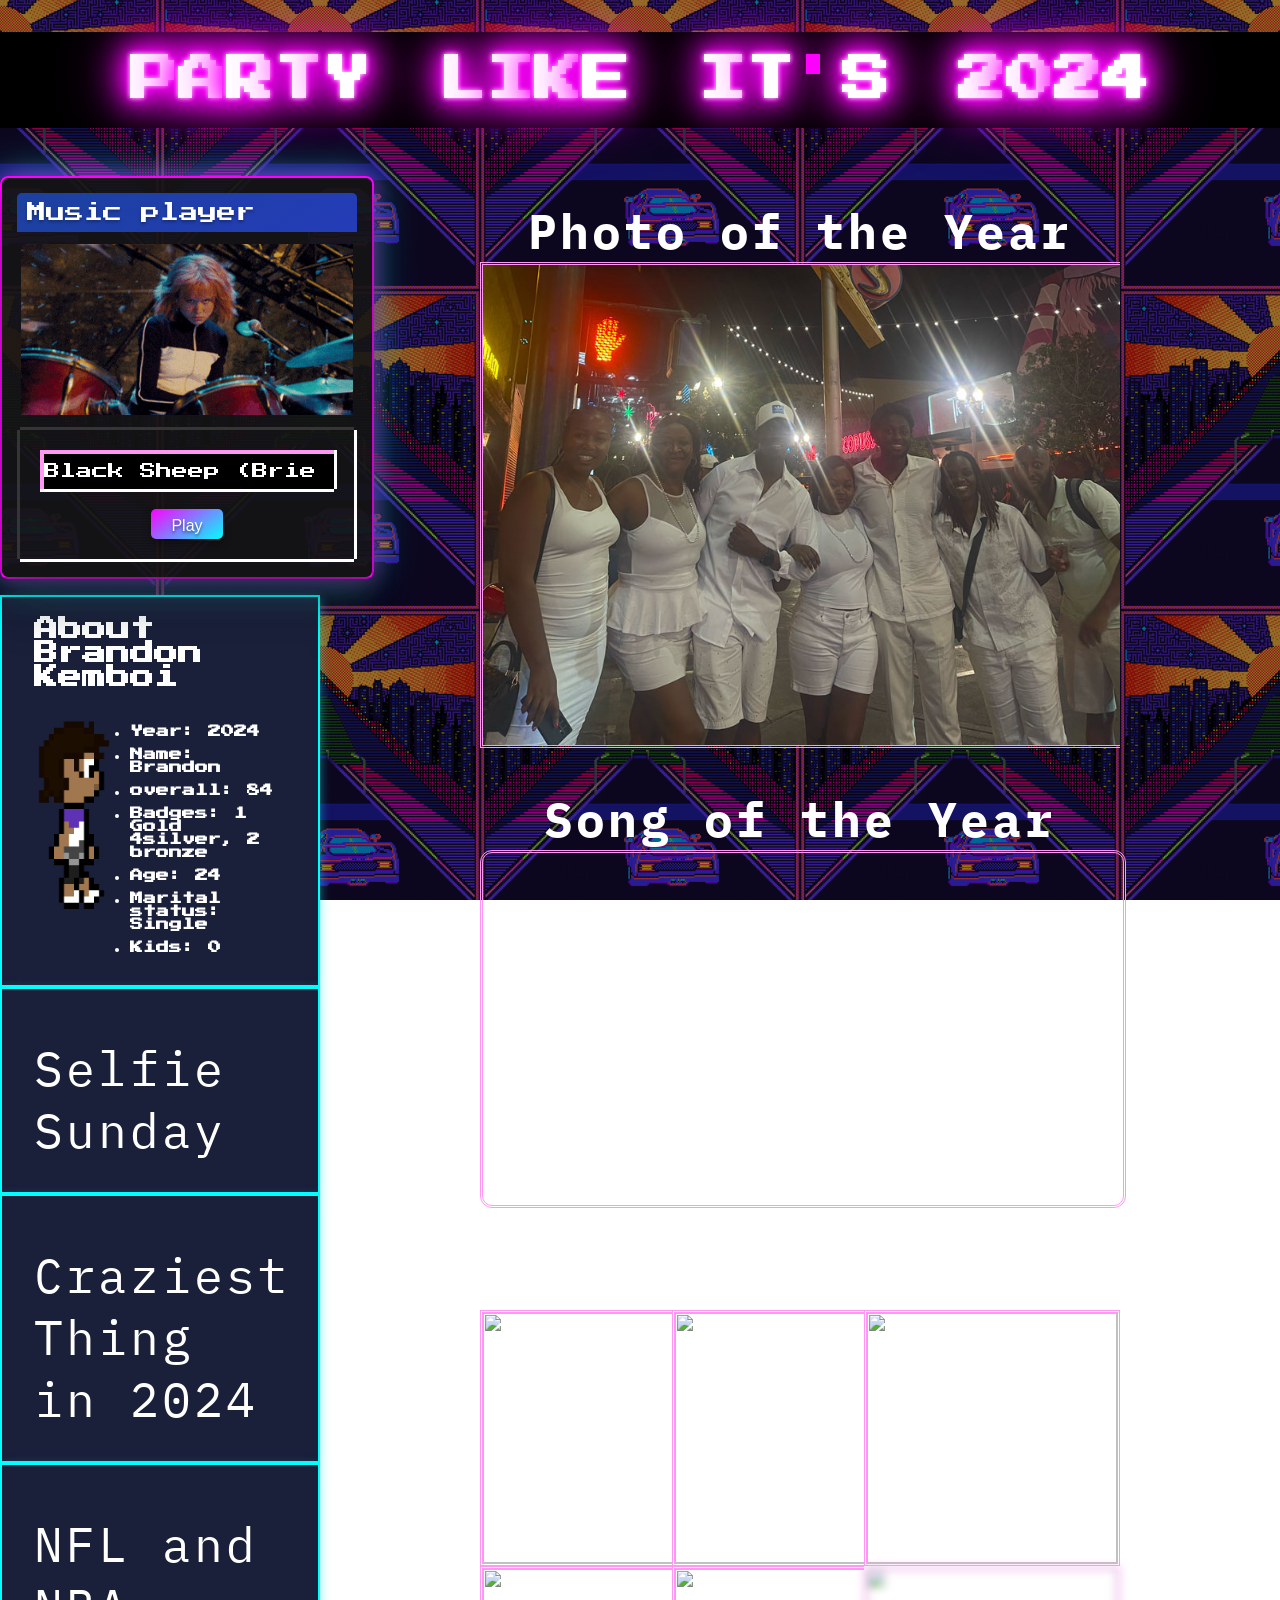
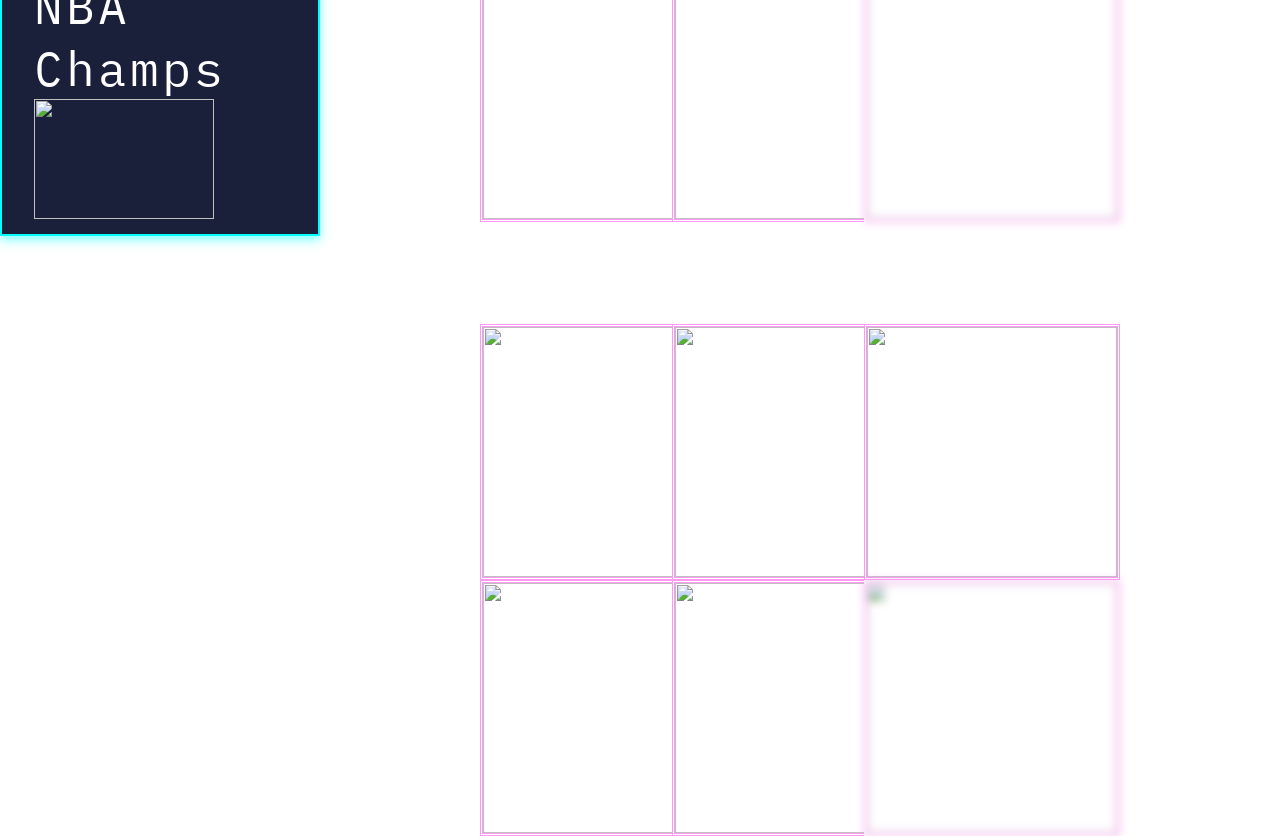
==== main.html @ 273b318f "First commit" ====
<!DOCTYPE html>
<html lang="en">
    <link rel="stylesheet" href="styles.css">
<head>
  <link rel="preconnect" href="https://fonts.googleapis.com">
<link rel="preconnect" href="https://fonts.gstatic.com" crossorigin>
<link href="https://fonts.googleapis.com/css2?family=IBM+Plex+Mono:ital,wght@0,100;0,200;0,300;0,400;0,500;0,600;0,700;1,100;1,200;1,300;1,400;1,500;1,600;1,700&family=Press+Start+2P&display=swap" rel="stylesheet">
    <meta charset="UTF-8">
    <meta http-equiv="X-UA-Compatible" content="IE=edge">
    <meta name="viewport" content="width=device-width, initial-scale=1.0">
    <title>=====Party Like it's 2024=====</title>
    <link rel="icon" href="img/favicon.ico" type="image/x-icon">
</head>

<body>
    <div class="header">
        <h1><span class="color-span">P</span><span class="color-span">a</span><span class="color-span">r</span><span class="color-span">t</span><span class="color-span">y</span>
          <span class="color-span">L</span><span class="color-span">i</span><span class="color-span">k</span><span class="color-span">e</span>
          <span class="color-span">i</span><span class="color-span">t</span>'<span class="color-span">s</span>
          <span class="color-span">2</span><span class="color-span">0</span><span class="color-span">2</span><span class="color-span">4</span>
        
        </h1>
    </div>
    <section>
        <div class="left-side">
            <article class="window">
              <div class="title-bar">
                <div>
                  <span class="title-bar__title">Music player</span>
                </div>
              </div>
              <div class="menu">
<img src="img/SCOTT.gif" alt="">
              </div>
              <div class="container">
                <div class="display">
                  <span id="scrollingText" data-track="Black Sheep (Brie Larson Vocal Version)">
                    Black Sheep (Brie Larson Vocal Version)
                  </span>
                </div>
                <div class="controls">
                  <button class="btn btn_auto" id="playPauseBtn">Play</button>
                </div>
              </div>
            </article>
            <article class="about-me">
              <h2>About Brandon Kemboi</h2>
              <div class="box">
                <div>
                  <img src="img/walking.gif" alt="">
                </div>
                <div class="stats">
                  <ul>
                    <li>Year: 2024</li>
                    <li>Name: Brandon</li>
                    <li>overall: 84</li>
                    <li>Badges: 1 Gold 4silver, 2 bronze</li>
                    <li>Age: 24</li>
                    <li>Marital status: Single</li>
                    <li>Kids: 0</li>
                  </ul>
                </div>
              </div>
            </article>
            <article class="after-window">
              <p>Selfie Sunday</p>
<div class="gallery-item"><img src="img/IMG_1662.JPG" alt=""></div>
            </article>

            <article class="after-window">
              <p>Craziest Thing in 2024</p>
              <div class="gallery-item"><img src="img/image-74.webp" alt=""></div>
            </article>

            <article class="after-window">
              <p>NFL and NBA Champs</p>
 <div style="display: flex;">
  <div class="gallery-item"><img src="img/nfl.jpg" alt="" width="180px"></div>
  <div class="gallery-item"><img src="img/nba.webp" alt="" width="180px" height="120px" style="    object-fit: cover;"></div>
 </div>
            </article>
        </div>

        <div class="right-side">
          <article class="photo-of-year">
            <h2 style="text-align: center;">Photo of the Year</h2>
           <div class="gallery-item">
            <img src="img/IMG_5252.jpg" alt="" style="width: 800px;">
           </div>
          </article>
          <article>
            <h2>Song of the Year</h2>
            <iframe style="border-radius:12px" src="https://open.spotify.com/embed/track/1TUHiLBQ6CVYZQOgnLjHbM?utm_source=generator" width="100%" height="352" frameBorder="0" allowfullscreen="" allow="autoplay; clipboard-write; encrypted-media; fullscreen; picture-in-picture" loading="lazy"></iframe>
            
          </article>
<div class="gallery-container">
  <article class="gallery">
    <h2>South Africa</h2>
    <div class="gallery-images">
      <div class="gallery-item"><img src="img/paris/paris1.jpg" alt=""></div>
      <div class="gallery-item"><img src="img/paris/paris2.jpg" alt=""></div>
      <div class="gallery-item"><img src="img/paris/paris6.jpg" alt=""></div>
      <div class="gallery-item"><img src="img/paris/paris5.jpg" alt=""></div>
      <div class="gallery-item"><img src="img/paris/paris4.jpg" alt=""></div>
      <a href="paris.html"><div class="see-more"><img src="img/paris/paris3.jpg" alt=""><span>See more</span></div></a>    
    </div>
  </article>

  <article class="gallery">
    <h2>Portugal</h2>
    <div class="gallery-images">
      <div class="gallery-item"><img src="img/paris/paris1.jpg" alt=""></div>
      <div class="gallery-item"><img src="img/paris/paris2.jpg" alt=""></div>
      <div class="gallery-item"><img src="img/paris/paris6.jpg" alt=""></div>
      <div class="gallery-item"><img src="img/paris/paris5.jpg" alt=""></div>
      <div class="gallery-item"><img src="img/paris/paris4.jpg" alt=""></div>
      <a href="paris.html"><div class="see-more"><img src="img/paris/paris3.jpg" alt=""><span>See more</span></div></a>    
    </div>
  </article>



  <article class="after-gallery">
    <p>Craziest Thing in 2024</p>
    <div class="gallery-item"><img src="img/image-74.webp" alt=""></div>
  </article>

  <article class="after-gallery">
    <p>NFL and NBA Champs</p>
<div style="display: flex;">
<div class="gallery-item"><img src="img/nfl.jpg" alt="" width="180px"></div>
<div class="gallery-item"><img src="img/nba.webp" alt="" width="180px" height="120px" style="    object-fit: cover;"></div>
</div>
  </article>

  <div id="myModal" class="modal">
    <div class="modal-nav">
      <button id="prevBtn">&lt;</button>
      <button id="nextBtn">&gt;</button>
    </div>
    <span class="close">&times;</span>
    <img class="modal-content" id="modalImg">
  </div>
</div>
        </div>
    </section>
</body>
</html>
<script src="script.js"></script>
---- styles.css ----
body{ background-image: url(img/cargif.gif); background-size: 25%;     background-position: center;

  position: relative;
  z-index: 0;}
body::before {
  content: "";
  position: absolute;
  top: 0;
  left: 0;
  width: 100%;
  height: 100%;
  background: inherit; /* Use the same background as the body */
  background-size: inherit;
  background-position: inherit;
  background-repeat: inherit;
  filter: brightness(0.58);
  z-index: -1;
  pointer-events: none; /* Ensure it doesn't block interactions */
}

@import url('https://fonts.googleapis.com/css2?family=IBM+Plex+Mono:ital,wght@0,100;0,200;0,300;0,400;0,500;0,600;0,700;1,100;1,200;1,300;1,400;1,500;1,600;1,700&family=Press+Start+2P&display=swap');




body { font-family: "Press Start 2P", serif !important; }


img{ max-width: 100%; } .header h1{ margin-top: 2rem; text-align: center; /* color: white; */ } .btn { margin: 0 0 0 4px; padding: 0 3px 0 0; font-size: 16px; width: 30px; height: 30px; background: #FFCDFA; border: none; border-radius: 0; box-shadow: -3px 0px #FFF, 0px -3px #FFF, 3px 0px #353535, 0px 3px #353535, inset -4px -4px #FF98F5; font-family: "Pixelated MS Sans Serif",Arial !important; } .btn_auto { padding-left: 10px; padding-right: 10px; width: auto; height: 40px; } .window { position: relative; padding: 6px; max-width: 100%; min-width: 340px; background-color: #FFCDFA; box-shadow: 3px 0px #353535, 0px 3px #353535, -3px 0px #FFF, 0px -3px #FFF; margin: 1rem 0; } .window::before { position: absolute; content: ""; top: 0; left: 0; width: 100%; height: 100%; box-shadow: rgba(34, 46, 44, 0.1) 0 2px 2px, rgba(34, 46, 44, 0.1) 0 10px 10px, rgba(34, 46, 44, 0.1) 0 18px 18px, rgba(34, 46, 44, 0.1) 0 26px 26px, rgba(34, 46, 44, 0.1) 0 34px 34px, rgba(34, 46, 44, 0.1) 0 42px 42px; } .title-bar { background-color: #1C419F; padding: 10px 8px 10px 6px; display: flex; align-items: center; justify-content: space-between; } .title-bar__title { color: #fff; } .title-bar__controls { display: flex; } .title-bar__controls > *:last-child { margin-left: 8px; font-size: 22px; padding-bottom: 4px; } .menu { padding: 12px 4px; } .menu__item { display: inline-block; margin-right: 5px; } .menu__item::first-letter { text-decoration: underline; text-underline-offset: 2px; text-decoration-thickness: 2px; } .container { padding: 20px; margin: 3px; box-shadow: 3px 0px #FFF, 0px 3px #FFF, -3px 0px #353535, 0px -3px #353535; } .display { position: relative; background-color: #000; padding: 8px 0; overflow: hidden; border-top: 4px solid #FF98F5; border-left: 4px solid #FF98F5; box-shadow: 3px 0px #FFF, 0px 3px #FFF; } .display > span { position: relative; line-height: 19px; display: block; width: max-content; color: #fff; white-space: nowrap; } .display > span::before, .display > span::after { position: absolute; content: attr(data-track); } .display > span::before { right: calc(100% + 30px); } .display > span::after { left: calc(100% + 30px); } @keyframes scrolling { 0% { transform: translateX(calc(-100% - 30px)); } 100% { transform: translateX(calc(100% + 30px)); } } .controls { margin-top: 20px; display: flex;justify-content: center; z-index: 10; position: relative; } .btn_auto { margin: 0 0 0 4px; padding: 0 3px 0 0; font-size: 16px; height: 30px; background: #FFCDFA; border: none; border-radius: 0; box-shadow: -3px 0px #FFF, 0px -3px #FFF, 3px 0px #353535, 0px 3px #353535, inset -4px -4px #FF98F5; padding-left: 10px; padding-right: 10px; width: auto; } .scrolling-animation { animation: scrolling 20s linear infinite; } @keyframes scrolling { 0% { transform: translateX(calc(-100% - 30px)); } 100% { transform: translateX(calc(100% + 30px)); } } .menu{ display: flex; align-items: center; justify-content: center; } .menu img{ max-width: 100%; } h1 { text-align: center; font-size: 40pt; line-height: 50pt; margin: 0; color: purple; font-weight: 900; padding: 0px 15px; word-spacing: 20px; text-transform: capitalize; }.left-side{ width: 25%; } .about-me{ background: #FFCDFA; padding: 10px; } .about-me img{ max-width: 100%; height: 200px; width: 200px; } .about-me .box{ display: flex; } .stats ul li{ margin-bottom: 10px; font-weight: bold; } .right-side{ width: 50%; } section { display: flex; } .left-side { width: 25%; } .right-side { width: 50%; display: flex; align-content: center; } .left-side article p{ font-size: 3rem; color: white;   font-family: "IBM Plex Mono", serif; letter-spacing: 3px; margin-bottom: 0; } @media (max-width: 768px) { section { flex-direction: column; } .left-side, .right-side { width: 100%; } } .right-side h2{ font-size: 3rem; color: white; font-family: 'Comic Sans MS', cursive; letter-spacing: 3px; margin-bottom: 0;text-align: center; }

.right-side{
  flex-direction: column;
  margin: 0 auto;
}

.right-side article{
  max-width: 800px;
}


.close{
  color: white;
  position: absolute;
  top: 0;
  /* width: 65%; */
  right: 2rem;
  font-size: 5rem;
  color: #FF98F5;
}

.gallery img{
  width: 250px;
  max-width: 100%;
  height: 250px;
  object-fit: cover;
}
.see-more{
 
}.see-more {
  position: relative;
  display: inline-block;
}

.see-more img {
  display: block;
  filter: blur(4px);
}

.see-more span {
  position: absolute;
  top: 50%;
  left: 50%;
  transform: translate(-50%, -50%);
  color: white; /* You can adjust the color as needed */
  font-size: 18px; /* You can adjust the font size as needed */
  font-weight: bold; /* You can adjust the font weight as needed */
}

.photo-of-year img{
  border: double #FF98F5;
}
.right-side iframe{
  border: double #FF98F5;
}

.gallery img{
  border: double #FF98F5;

}

.modal {
  display: none;
  position: fixed;
  top: 0;
  left: 0;
  width: 100%;
  height: 100%;
  background-color: rgba(0, 0, 0, 0.8);
  justify-content: center;
  align-items: center;
}

.modal img {
  max-width: 80%;
  max-height: 80%;
}

/* Style for the "See more" link */
.see-more {
  cursor: pointer;
}

.gallery-images {
  display: grid;
  grid-template-columns: repeat(3, 1fr);
}

/* Style for each gallery item */
.gallery-item {
  position: relative;
  overflow: hidden;
  cursor: pointer;
  transition: transform 0.3s ease-in-out;
}

.gallery-item:hover {
  transform: scale(.9);
}

.see-more {
  cursor: pointer;
}

.modal-nav {
  position: absolute;
  top: 50%;
  width: 65%;
  display: flex;
  justify-content: space-between;
  color: #fff;
}

.modal-nav button {
  background: none;
  border: none;
  font-size: 3rem;
  cursor: pointer;
  color: #fff;
}

.after-window{
  background: #FFCDFA;
  padding: 0px 2rem 15px;
}

html{
  backdrop-filter: brightness(0.5);
}

.password-container {
  text-align: center;
  background-color: #fff;
  padding: 20px;
  border-radius: 8px;
  box-shadow: 0 0 10px rgba(0, 0, 0, 0.1);
  max-width: 400px; /* Set a maximum width for the container */
  width: 100%; /* Take up the full width within the maximum width */
}

label {
  display: block;
  margin-bottom: 10px;
}

input {
  width: 100%;
  padding: 10px;
  margin-bottom: 20px;
  box-sizing: border-box;
}

button {
  background-color: #4caf50;
  color: #fff;
  padding: 10px 20px;
  border: none;
  border-radius: 4px;
  cursor: pointer;
}

.btn_auto{
  color: #000;
}

.after-gallery{display: none;}
.after-gallery{
  background: #FFCDFA;
  padding: 0px 2rem 15px;
}

.after-gallery p{
  font-size: 3rem;
  color: white;
  font-family: 'Comic Sans MS', cursive;
  letter-spacing: 3px;
  margin-bottom: 0;
}

@media (max-width: 768px) {
  .after-window{
    display: none !important;
  }
  .after-gallery{
    display: block;
  }

  .modal-nav button{
    display: none;
  }
}

.stats ul{
  padding-left: 1rem;
}


.stats ul li {
  font-size: 13px;
}


body{
  margin: 0;
}

.header h1{
  margin-top: 0;
  background: black;
  text-align: center;
  width: 100%;
  padding: 1rem 0;
  margin-bottom: 2rem;
}

.right-side h2{
  font-family: "IBM Plex Mono", serif;
}


.color-span {
  display: inline-block;
  font-size: 3rem;
  font-weight: bold;
  color: #ffffff;
  text-shadow: 0 0 5px #ffffff, 0 0 10px #ff00ff, 0 0 20px #ff00ff, 0 0 30px #ff00ff, 0 0 40px #ff00ff, 0 0 50px #ff00ff, 0 0 75px #ff00ff;
  animation: neonGlow 2s infinite alternate;
}

/* Animation for color shifting */
@keyframes neonGlow {
  0% {
      color: #ff00ff;
      text-shadow: 0 0 5px #ff00ff, 0 0 10px #ff00ff, 0 0 20px #ff00ff, 0 0 30px #ff00ff, 0 0 40px #ff00ff, 0 0 50px #ff00ff, 0 0 75px #ff00ff;
  }
  25% {
      color: #00ffff;
      text-shadow: 0 0 5px #00ffff, 0 0 10px #00ffff, 0 0 20px #00ffff, 0 0 30px #00ffff, 0 0 40px #00ffff, 0 0 50px #00ffff, 0 0 75px #00ffff;
  }
  50% {
      color: #ffff00;
      text-shadow: 0 0 5px #ffff00, 0 0 10px #ffff00, 0 0 20px #ffff00, 0 0 30px #ffff00, 0 0 40px #ffff00, 0 0 50px #ffff00, 0 0 75px #ffff00;
  }
  75% {
      color: #ff4500;
      text-shadow: 0 0 5px #ff4500, 0 0 10px #ff4500, 0 0 20px #ff4500, 0 0 30px #ff4500, 0 0 40px #ff4500, 0 0 50px #ff4500, 0 0 75px #ff4500;
  }
  100% {
      color: #ff00ff;
      text-shadow: 0 0 5px #ff00ff, 0 0 10px #ff00ff, 0 0 20px #ff00ff, 0 0 30px #ff00ff, 0 0 40px #ff00ff, 0 0 50px #ff00ff, 0 0 75px #ff00ff;
  }
}

/* Background style */
body {
  background-attachment: fixed;
  color: #ffffff;
  font-family: "Press Start 2P", serif !important;
  margin: 0;
  padding: 0;
  overflow-x: hidden;
}

/* Header style with glitch animation */
.header h1 {
  text-align: center;
  font-size: 3rem;
  line-height: 4rem;
  margin: 2rem 0;
  color: #ff00ff;
  position: relative;
  display: inline-block;
  animation: glitch 3s infinite;
}

/* Glitch effect for the header text */
@keyframes glitch {
  0% {
    transform: translate(0);
  }
  20% {
    transform: translate(-2px, -2px);
  }
  40% {
    transform: translate(2px, 2px);
  }
  60% {
    transform: translate(-2px, 2px);
  }
  80% {
    transform: translate(2px, -2px);
  }
  100% {
    transform: translate(0);
  }
}

/* Glitch overlay layers */
.header h1::before,
.header h1::after {
  content: attr(data-text);
  position: absolute;
  left: 0;
  top: 0;
  width: 100%;
  height: 100%;
  color: #00ffff;
  overflow: hidden;
  clip-path: inset(0 50% 0 0);
  animation: glitch-layer 3s infinite;
}

.header h1::after {
  color: #ff4500;
  clip-path: inset(0 0 0 50%);
  animation-delay: 1s;
}

/* Layer glitch animation */
@keyframes glitch-layer {
  0% {
    clip-path: inset(0 50% 0 0);
  }
  25% {
    clip-path: inset(10% 0 20% 0);
  }
  50% {
    clip-path: inset(20% 0 30% 0);
  }
  75% {
    clip-path: inset(5% 0 10% 0);
  }
  100% {
    clip-path: inset(0 50% 0 0);
  }
}

/* Button styles */
.btn {
  margin: 0 5px;
  padding: 8px 20px;
  font-size: 1rem;
  background: linear-gradient(145deg, #ff00ff, #00ffff);
  border: none;
  border-radius: 5px;
  color: #ffffff;
  text-shadow: 0px 2px 3px rgba(0, 0, 0, 0.5);
  cursor: pointer;
  box-shadow: 0px 4px 8px rgba(0, 0, 0, 0.3);
  transition: transform 0.2s, box-shadow 0.2s;
}

.btn:hover {
  transform: translateY(-5px);
  box-shadow: 0px 8px 16px rgba(0, 0, 0, 0.5);
}

/* Window style with neon border */
.window {
  background: rgba(20, 20, 20, 0.9);
  padding: 15px;
  border-radius: 8px;
  border: 2px solid #ff00ff;
  box-shadow: 0 0 20px rgba(255, 0, 255, 0.5), 0 0 40px rgba(0, 255, 255, 0.5);
}

/* Title bar style */
.title-bar {
  background: linear-gradient(145deg, #1c419f, #243cb7);
  padding: 10px;
  border-radius: 5px 5px 0 0;
  color: #ffffff;
  text-shadow: 0px 2px 3px rgba(0, 0, 0, 0.3);
  font-size: 1.2rem;
}

/* Gallery item style with hover effect */
.gallery-item {
  position: relative;
  overflow: hidden;
  transition: transform 0.4s, filter 0.4s;
}

.gallery-item:hover {
  transform: scale(1.05);
  filter: brightness(1.2);
}

/* Modal style */
.modal {
  display: none;
  position: fixed;
  top: 0;
  left: 0;
  width: 100%;
  height: 100%;
  background: rgba(0, 0, 0, 0.8);
  justify-content: center;
  align-items: center;
  z-index: 1000;
}

.modal img {
  max-width: 90%;
  max-height: 90%;
  border: 4px solid #ff00ff;
  box-shadow: 0 0 20px rgba(255, 0, 255, 0.5);
}

/* Responsive styles */
@media (max-width: 768px) {
  .header h1 {
    font-size: 2rem;
    line-height: 2.5rem;
  }

  .btn {
    font-size: 0.9rem;
  }

  .gallery-images {
    grid-template-columns: repeat(2, 1fr);
  }
}

.after-window, .about-me {
  background: #1A1F3A; /* Dark blue background */
  padding: 0px 2rem 15px;
  border: 2px solid #00FFFF; /* Neon cyan border */
  box-shadow: 0px 4px 10px rgba(0, 255, 255, 0.5); /* Glowing shadow */
  color: #FFFFFF; /* White text for contrast */
}
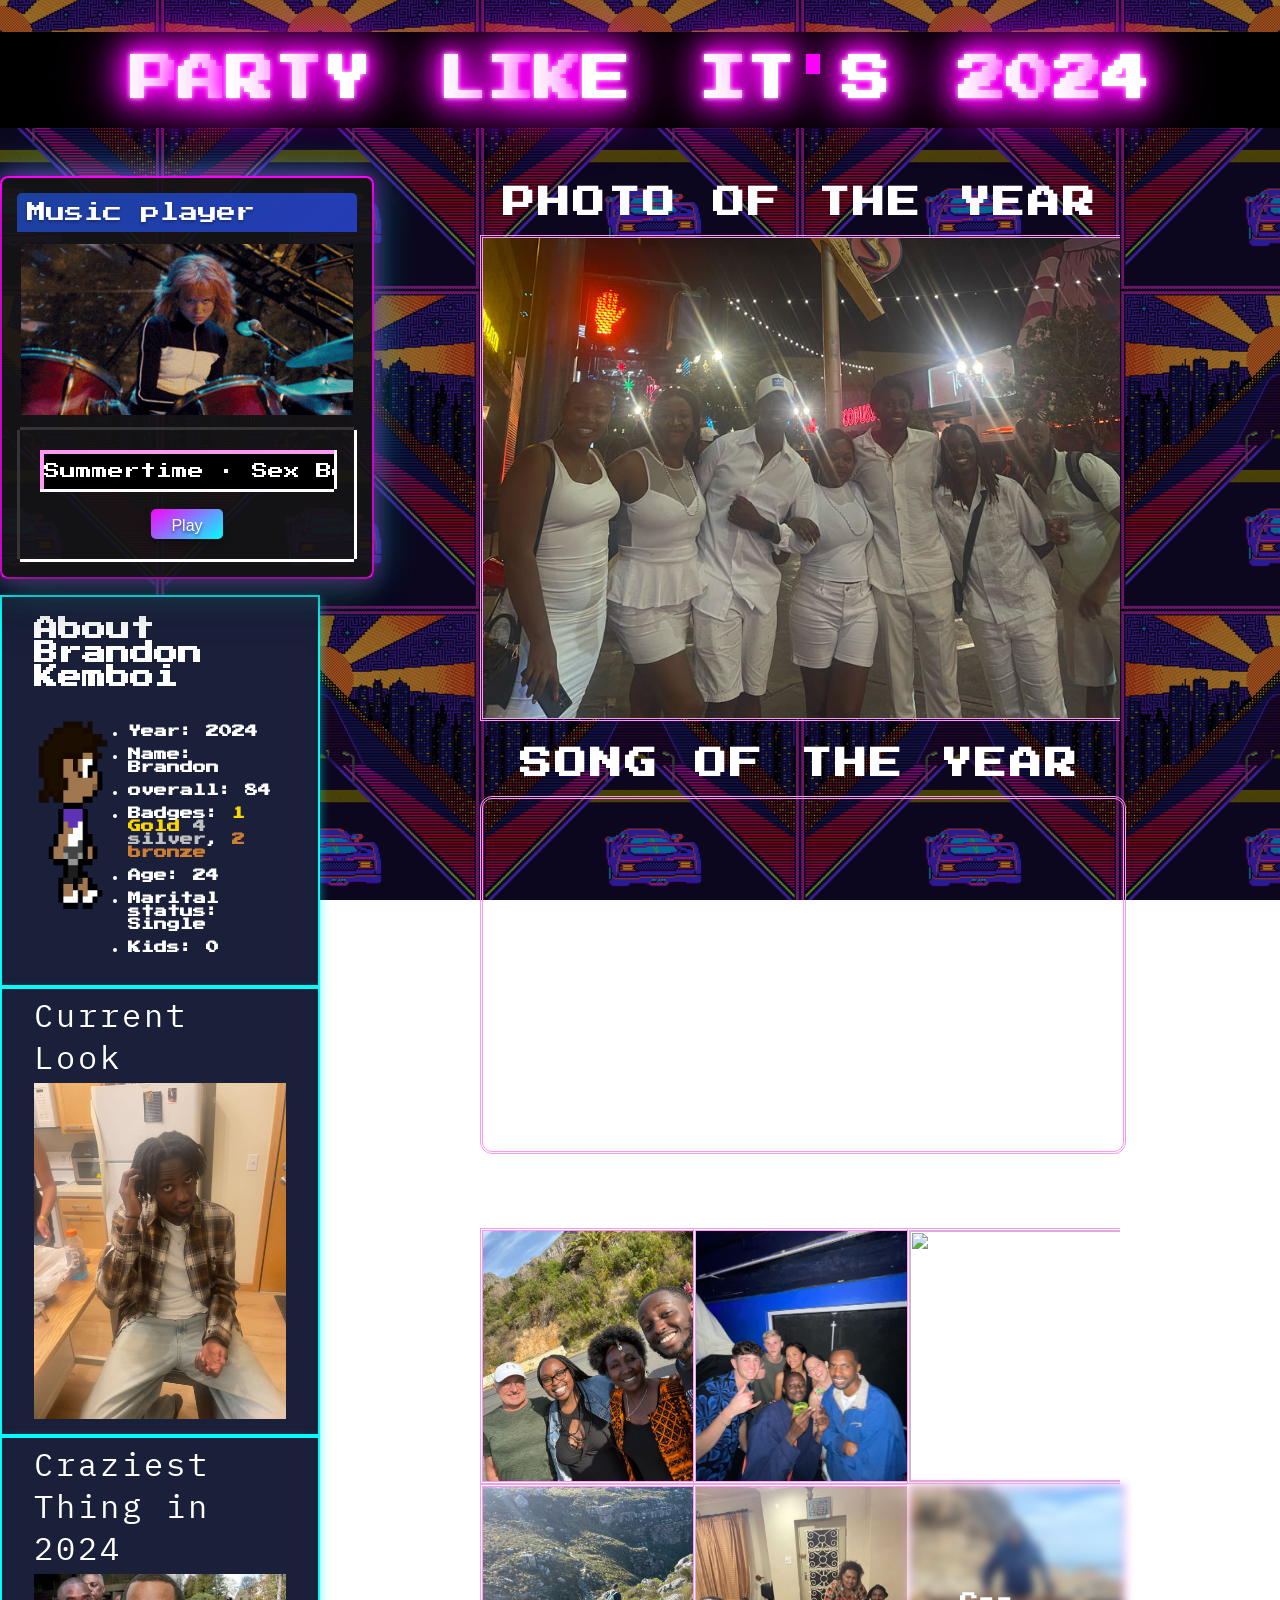
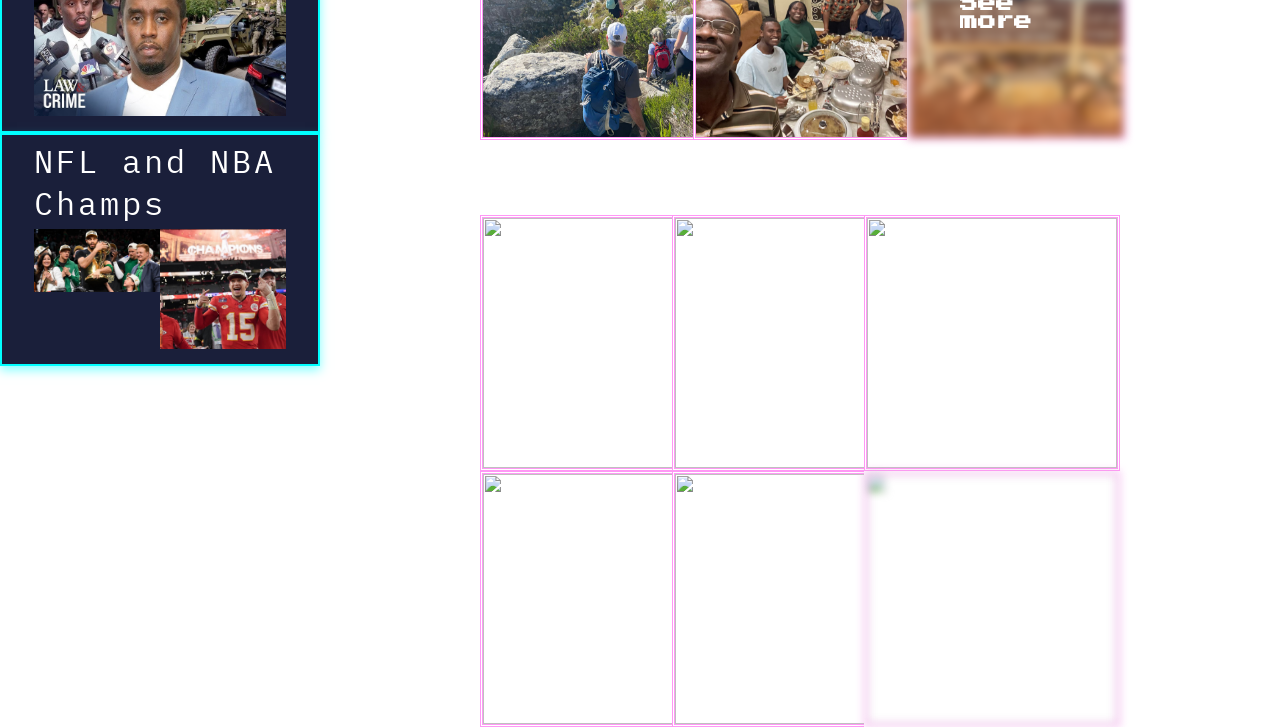
==== commit ce8f9ee5: "New css and photos" ====
--- a/main.html
+++ b/main.html
@@ -34,8 +34,8 @@
               </div>
               <div class="container">
                 <div class="display">
-                  <span id="scrollingText" data-track="Black Sheep (Brie Larson Vocal Version)">
-                    Black Sheep (Brie Larson Vocal Version)
+                  <span id="scrollingText" data-track="Summertime · Sex Bob-Omb">
+                    Summertime · Sex Bob-Omb
                   </span>
                 </div>
                 <div class="controls">
@@ -54,7 +54,7 @@
                     <li>Year: 2024</li>
                     <li>Name: Brandon</li>
                     <li>overall: 84</li>
-                    <li>Badges: 1 Gold 4silver, 2 bronze</li>
+                    <li>Badges: <span style="color: gold;">1 Gold</span> <span style="color: silver;">4 silver</span>, <span style="color: #CD7F32;">2 bronze</span></li>
                     <li>Age: 24</li>
                     <li>Marital status: Single</li>
                     <li>Kids: 0</li>
@@ -63,20 +63,20 @@
               </div>
             </article>
             <article class="after-window">
-              <p>Selfie Sunday</p>
-<div class="gallery-item"><img src="img/IMG_1662.JPG" alt=""></div>
+              <p>Current Look</p>
+<div class="gallery-item"><img src="img/selfi.jpg" alt=""></div>
             </article>
 
             <article class="after-window">
               <p>Craziest Thing in 2024</p>
-              <div class="gallery-item"><img src="img/image-74.webp" alt=""></div>
+              <div class="gallery-item"><img src="img/hq720.jpg" alt=""></div>
             </article>
 
             <article class="after-window">
               <p>NFL and NBA Champs</p>
  <div style="display: flex;">
-  <div class="gallery-item"><img src="img/nfl.jpg" alt="" width="180px"></div>
-  <div class="gallery-item"><img src="img/nba.webp" alt="" width="180px" height="120px" style="    object-fit: cover;"></div>
+  <div class="gallery-item"><img src="img/Boston.jpg" alt="" width="180px"></div>
+  <div class="gallery-item"><img src="img/Cheifs.jpeg" alt="" width="180px" height="120px" style="    object-fit: cover;"></div>
  </div>
             </article>
         </div>
@@ -97,12 +97,12 @@
   <article class="gallery">
     <h2>South Africa</h2>
     <div class="gallery-images">
-      <div class="gallery-item"><img src="img/paris/paris1.jpg" alt=""></div>
-      <div class="gallery-item"><img src="img/paris/paris2.jpg" alt=""></div>
-      <div class="gallery-item"><img src="img/paris/paris6.jpg" alt=""></div>
-      <div class="gallery-item"><img src="img/paris/paris5.jpg" alt=""></div>
-      <div class="gallery-item"><img src="img/paris/paris4.jpg" alt=""></div>
-      <a href="paris.html"><div class="see-more"><img src="img/paris/paris3.jpg" alt=""><span>See more</span></div></a>    
+      <div class="gallery-item"><img src="img/South Africa/IMG_8393.jpg" alt=""></div>
+      <div class="gallery-item"><img src="img/South Africa/IMG_2711.jpg" alt=""></div>
+      <div class="gallery-item"><img src="img/South Africa/IMG_0428.JPG" alt=""></div>
+      <div class="gallery-item"><img src="img/South Africa/IMG_4008.jpg" alt=""></div>
+      <div class="gallery-item"><img src="img/South Africa/IMG_4094.jpg" alt=""></div>
+      <a href="south-africa.html"><div class="see-more"><img src="img/South Africa/IMG_3502.jpg" alt=""><span>See more</span></div></a>    
     </div>
   </article>
 
@@ -122,14 +122,14 @@
 
   <article class="after-gallery">
     <p>Craziest Thing in 2024</p>
-    <div class="gallery-item"><img src="img/image-74.webp" alt=""></div>
+    <div class="gallery-item"><img src="img/hq720.jpg" alt=""></div>
   </article>
 
   <article class="after-gallery">
     <p>NFL and NBA Champs</p>
 <div style="display: flex;">
-<div class="gallery-item"><img src="img/nfl.jpg" alt="" width="180px"></div>
-<div class="gallery-item"><img src="img/nba.webp" alt="" width="180px" height="120px" style="    object-fit: cover;"></div>
+<div class="gallery-item"><img src="img/Cheifs.jpeg" alt="" width="180px"></div>
+<div class="gallery-item"><img src="img/Boston.jpg" alt="" width="180px" height="120px" style="    object-fit: cover;"></div>
 </div>
   </article>
 
--- a/styles.css
+++ b/styles.css
@@ -243,7 +243,10 @@
 }
 
 .right-side h2{
-  font-family: "IBM Plex Mono", serif;
+  font-family: "Press Start 2P", serif ;
+  font-size: 2rem;
+  margin-bottom: 1rem;
+  text-transform: uppercase;
 }
 
 
@@ -380,7 +383,7 @@
 }
 
 .btn:hover {
-  transform: translateY(-5px);
+background: linear-gradient(353deg, #ff00ff, #00ffff);;
   box-shadow: 0px 8px 16px rgba(0, 0, 0, 0.5);
 }
 
@@ -458,4 +461,9 @@
   border: 2px solid #00FFFF; /* Neon cyan border */
   box-shadow: 0px 4px 10px rgba(0, 255, 255, 0.5); /* Glowing shadow */
   color: #FFFFFF; /* White text for contrast */
+}
+
+.left-side article p{
+  font-size: 2rem;
+  margin: 5px 0;
 }
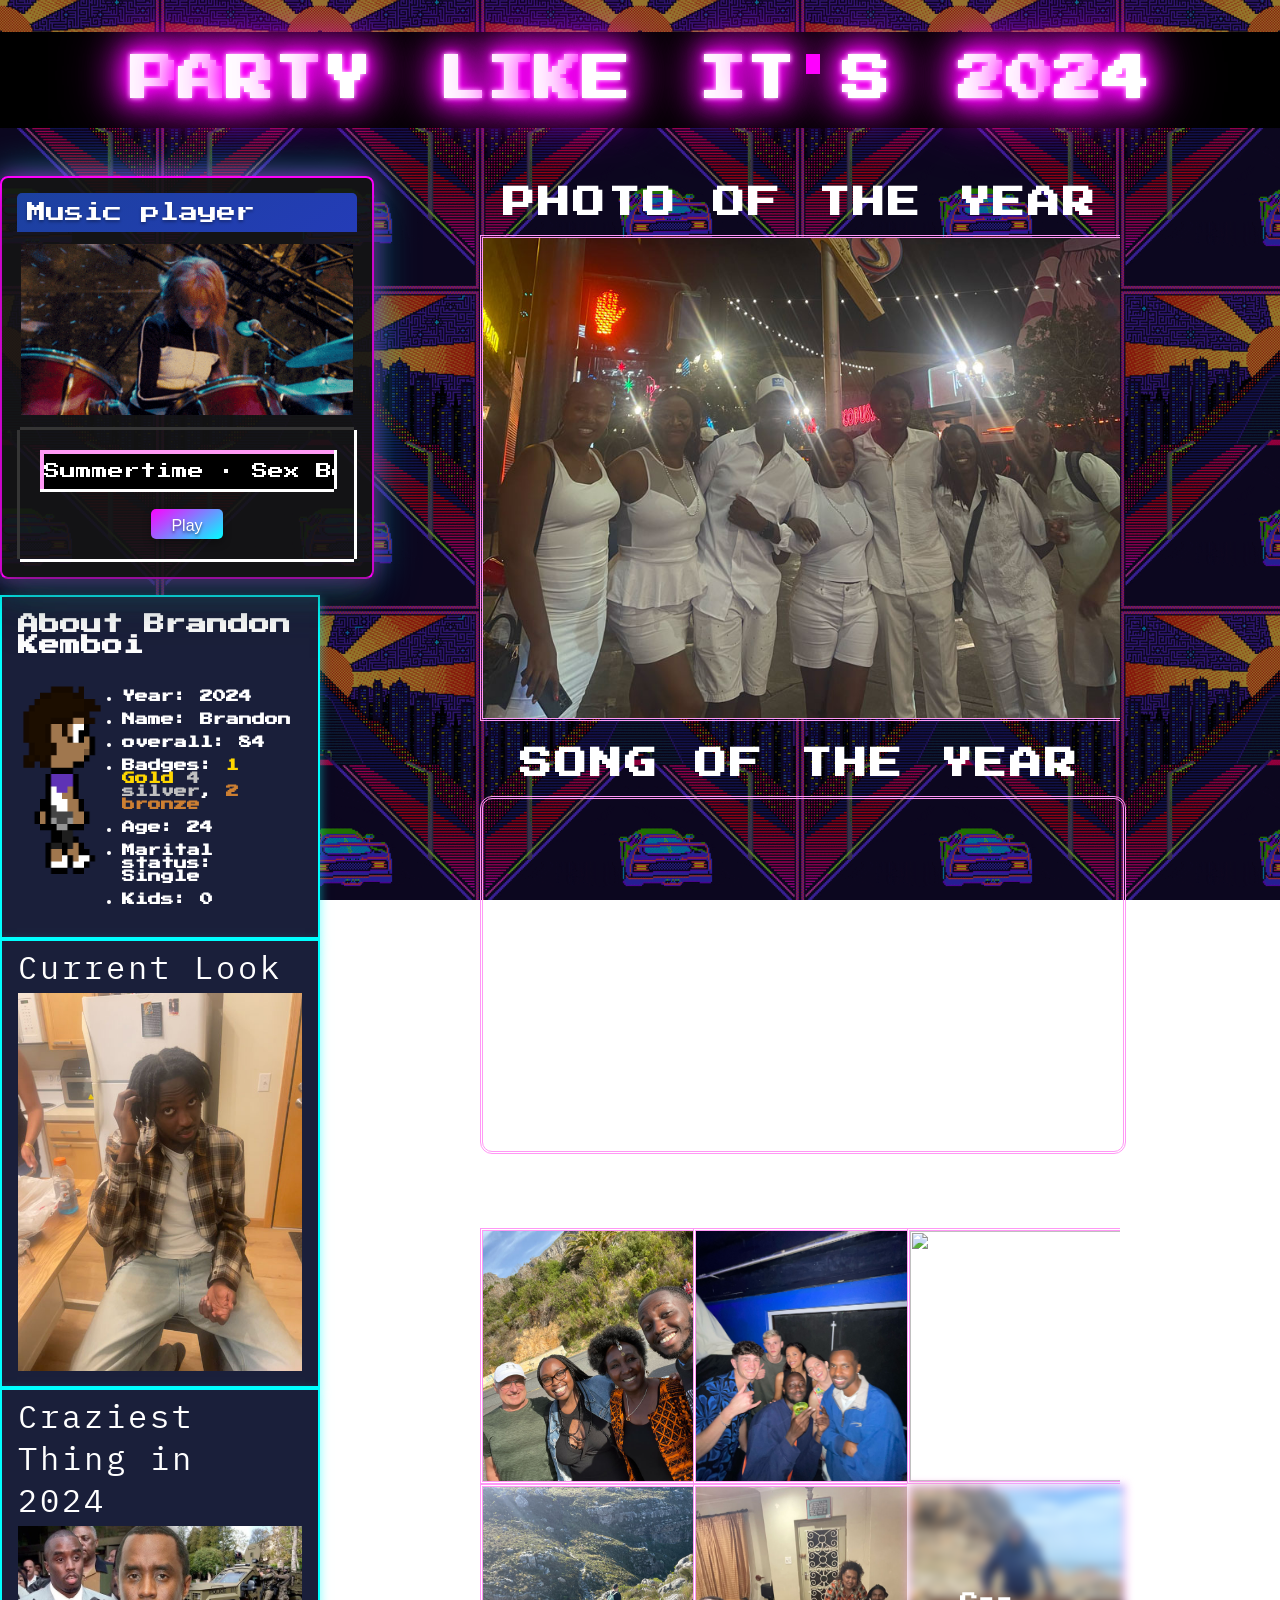
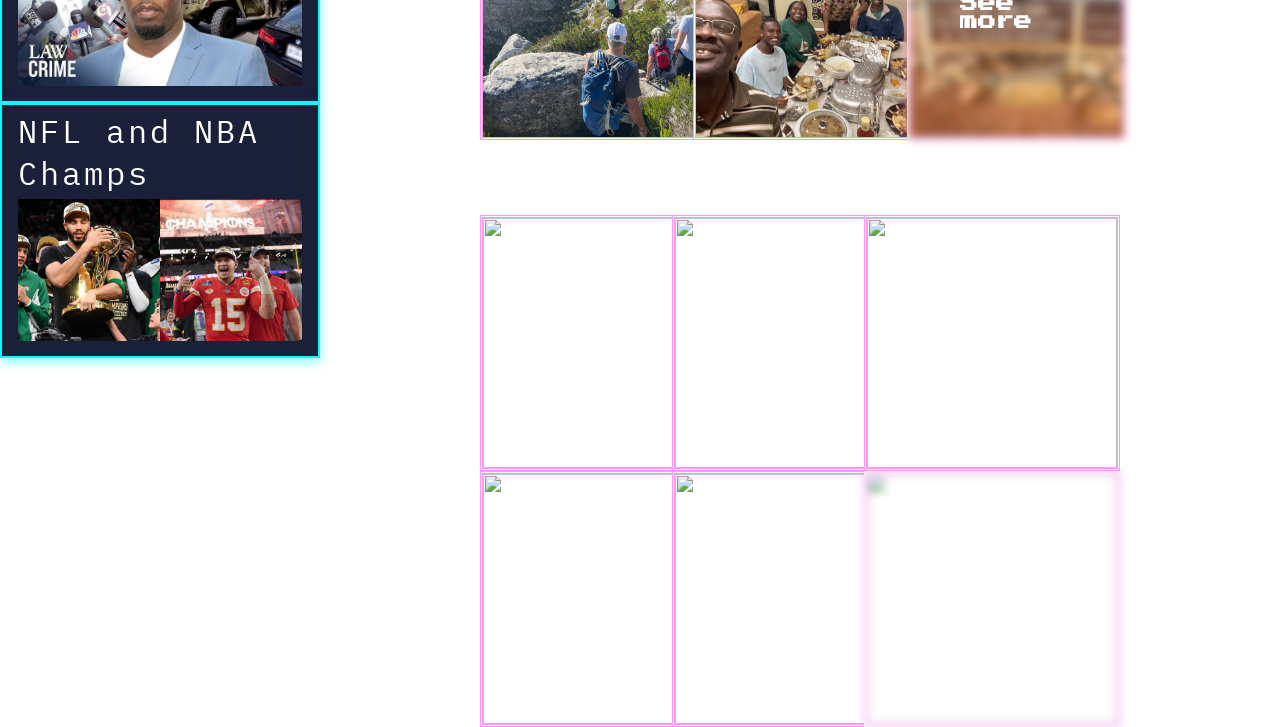
==== commit f4973388: "Favicon and new images" ====
--- a/main.html
+++ b/main.html
@@ -75,8 +75,8 @@
             <article class="after-window">
               <p>NFL and NBA Champs</p>
  <div style="display: flex;">
-  <div class="gallery-item"><img src="img/Boston.jpg" alt="" width="180px"></div>
-  <div class="gallery-item"><img src="img/Cheifs.jpeg" alt="" width="180px" height="120px" style="    object-fit: cover;"></div>
+  <div class="gallery-item"><img src="img/Boston.jpg" alt="" width="200px"></div>
+  <div class="gallery-item"><img src="img/Cheifs.jpg" alt="" width="200px" style="    object-fit: cover;"></div>
  </div>
             </article>
         </div>
@@ -128,7 +128,7 @@
   <article class="after-gallery">
     <p>NFL and NBA Champs</p>
 <div style="display: flex;">
-<div class="gallery-item"><img src="img/Cheifs.jpeg" alt="" width="180px"></div>
+<div class="gallery-item"><img src="img/Cheifs.jpg" alt="" width="180px"></div>
 <div class="gallery-item"><img src="img/Boston.jpg" alt="" width="180px" height="120px" style="    object-fit: cover;"></div>
 </div>
   </article>
--- a/styles.css
+++ b/styles.css
@@ -457,7 +457,7 @@
 
 .after-window, .about-me {
   background: #1A1F3A; /* Dark blue background */
-  padding: 0px 2rem 15px;
+  padding: 0px 1rem 15px;
   border: 2px solid #00FFFF; /* Neon cyan border */
   box-shadow: 0px 4px 10px rgba(0, 255, 255, 0.5); /* Glowing shadow */
   color: #FFFFFF; /* White text for contrast */
@@ -466,4 +466,8 @@
 .left-side article p{
   font-size: 2rem;
   margin: 5px 0;
-}+}
+
+ .about-me h2{
+   font-size: 1.3rem;
+ }
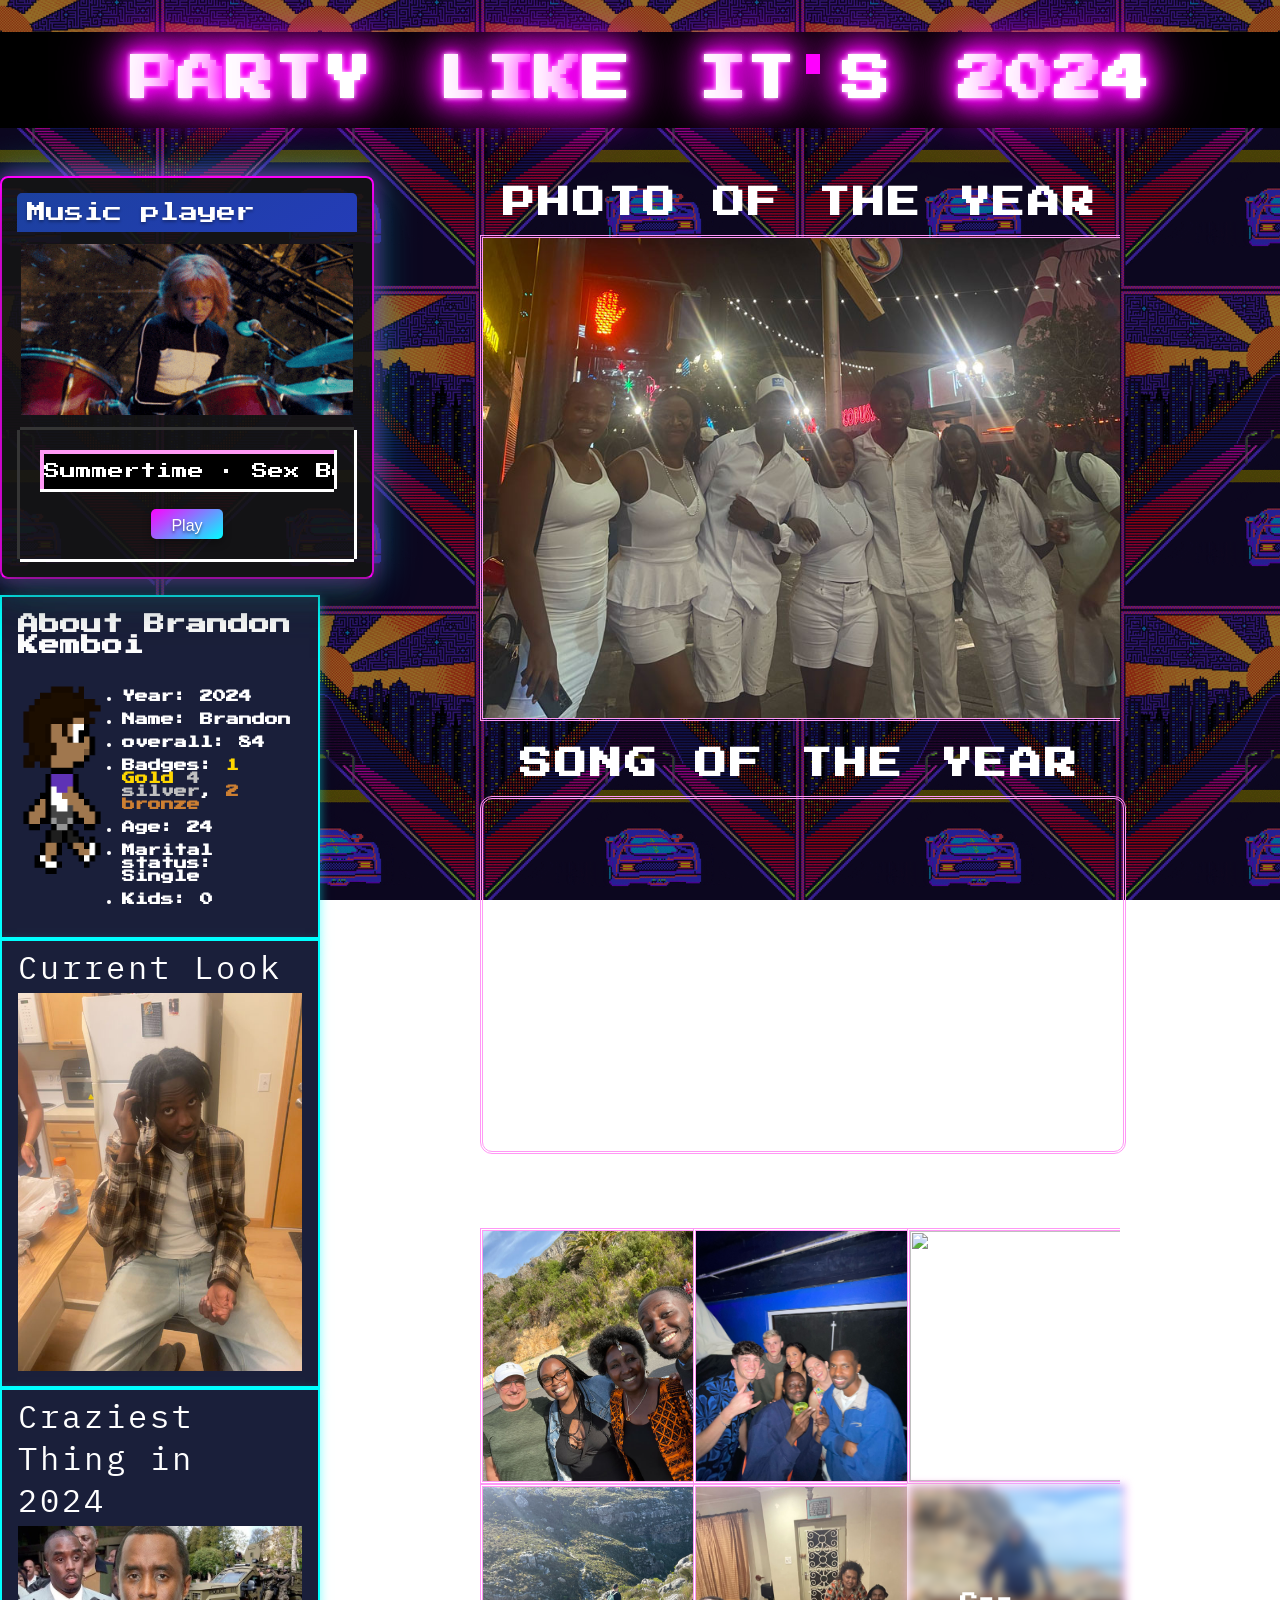
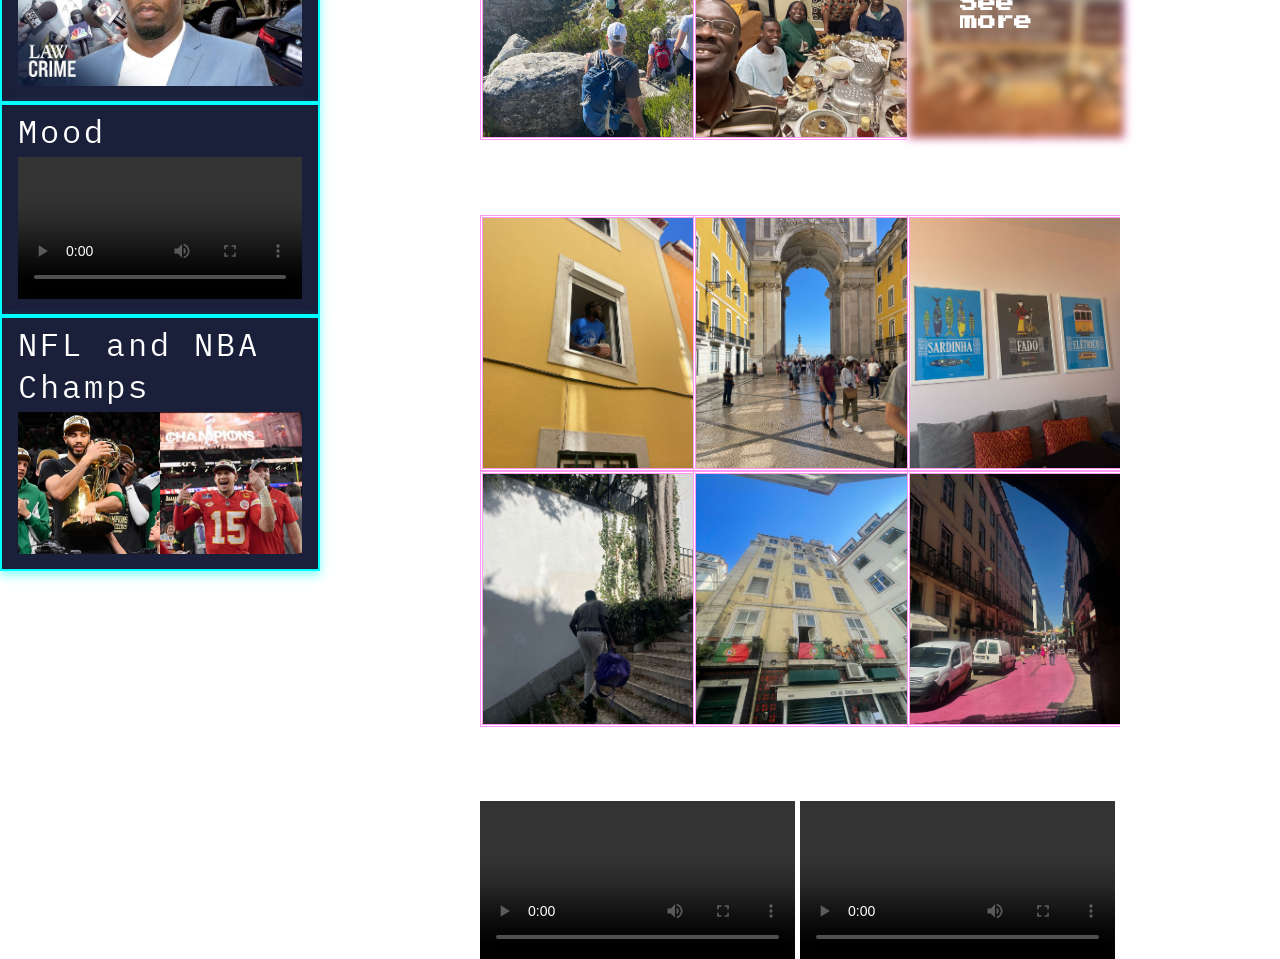
==== commit 4a34a70d: "New image" ====
--- a/main.html
+++ b/main.html
@@ -73,6 +73,11 @@
             </article>
 
             <article class="after-window">
+              <p>Mood</p>
+              <video width="100%" height="" controls="" poster=""> <source src="./img/RPReplay_Final1722437154.mov" type="video/mp4"> Your browser does not support the video tag. </video>
+            </article>
+
+            <article class="after-window">
               <p>NFL and NBA Champs</p>
  <div style="display: flex;">
   <div class="gallery-item"><img src="img/Boston.jpg" alt="" width="200px"></div>
@@ -109,20 +114,32 @@
   <article class="gallery">
     <h2>Portugal</h2>
     <div class="gallery-images">
-      <div class="gallery-item"><img src="img/paris/paris1.jpg" alt=""></div>
-      <div class="gallery-item"><img src="img/paris/paris2.jpg" alt=""></div>
-      <div class="gallery-item"><img src="img/paris/paris6.jpg" alt=""></div>
-      <div class="gallery-item"><img src="img/paris/paris5.jpg" alt=""></div>
-      <div class="gallery-item"><img src="img/paris/paris4.jpg" alt=""></div>
-      <a href="paris.html"><div class="see-more"><img src="img/paris/paris3.jpg" alt=""><span>See more</span></div></a>    
+      <div class="gallery-item"><img src="img/Portugal/IMG_4503-2.jpg" alt=""></div>
+      <div class="gallery-item"><img src="img/Portugal/IMG_4243.jpg" alt=""></div>
+      <div class="gallery-item"><img src="img/Portugal/IMG_4388.jpg" alt=""></div>
+      <div class="gallery-item"><img src="img/Portugal/IMG_4409.jpg" alt=""></div>
+      <div class="gallery-item"><img src="img/Portugal/IMG_4427.jpg" alt=""></div>
+      <div class="gallery-item"><img src="img/Portugal/IMG_4437.jpg" alt=""></div>
     </div>
   </article>
 
+  <article class="gallery">
+    <h2>Tennis Progression</h2>
+    <div class="gallery-images Tennis">
+      <div class="gallery-item">  <video width="100%" height="" controls="" poster=""> <source src="./img/08-01-2023-Filtered-Shots.MP4" type="video/mp4"> Your browser does not support the video tag. </video></div>
+      <div class="gallery-item">  <video width="100%" height="" controls="" poster=""> <source src="./img/11-13-2024-Filtered-Shots 2.MP4" type="video/mp4"> Your browser does not support the video tag. </video></div>
+    </div>
+  </article>
 
 
   <article class="after-gallery">
     <p>Craziest Thing in 2024</p>
     <div class="gallery-item"><img src="img/hq720.jpg" alt=""></div>
+  </article>
+
+  <article class="after-gallery">
+    <p>Mood</p>
+    <video width="100%" height="" controls="" poster=""> <source src="./img/RPReplay_Final1722437154.mov" type="video/mp4"> Your browser does not support the video tag. </video>
   </article>
 
   <article class="after-gallery">
--- a/styles.css
+++ b/styles.css
@@ -470,4 +470,14 @@
 
  .about-me h2{
    font-size: 1.3rem;
- }+ }
+
+ .gallery-images.Tennis {
+  display: grid
+;
+  grid-template-columns: repeat(2, 1fr);
+}
+
+.Tennis .gallery-item{
+  margin-right: 5px;
+}
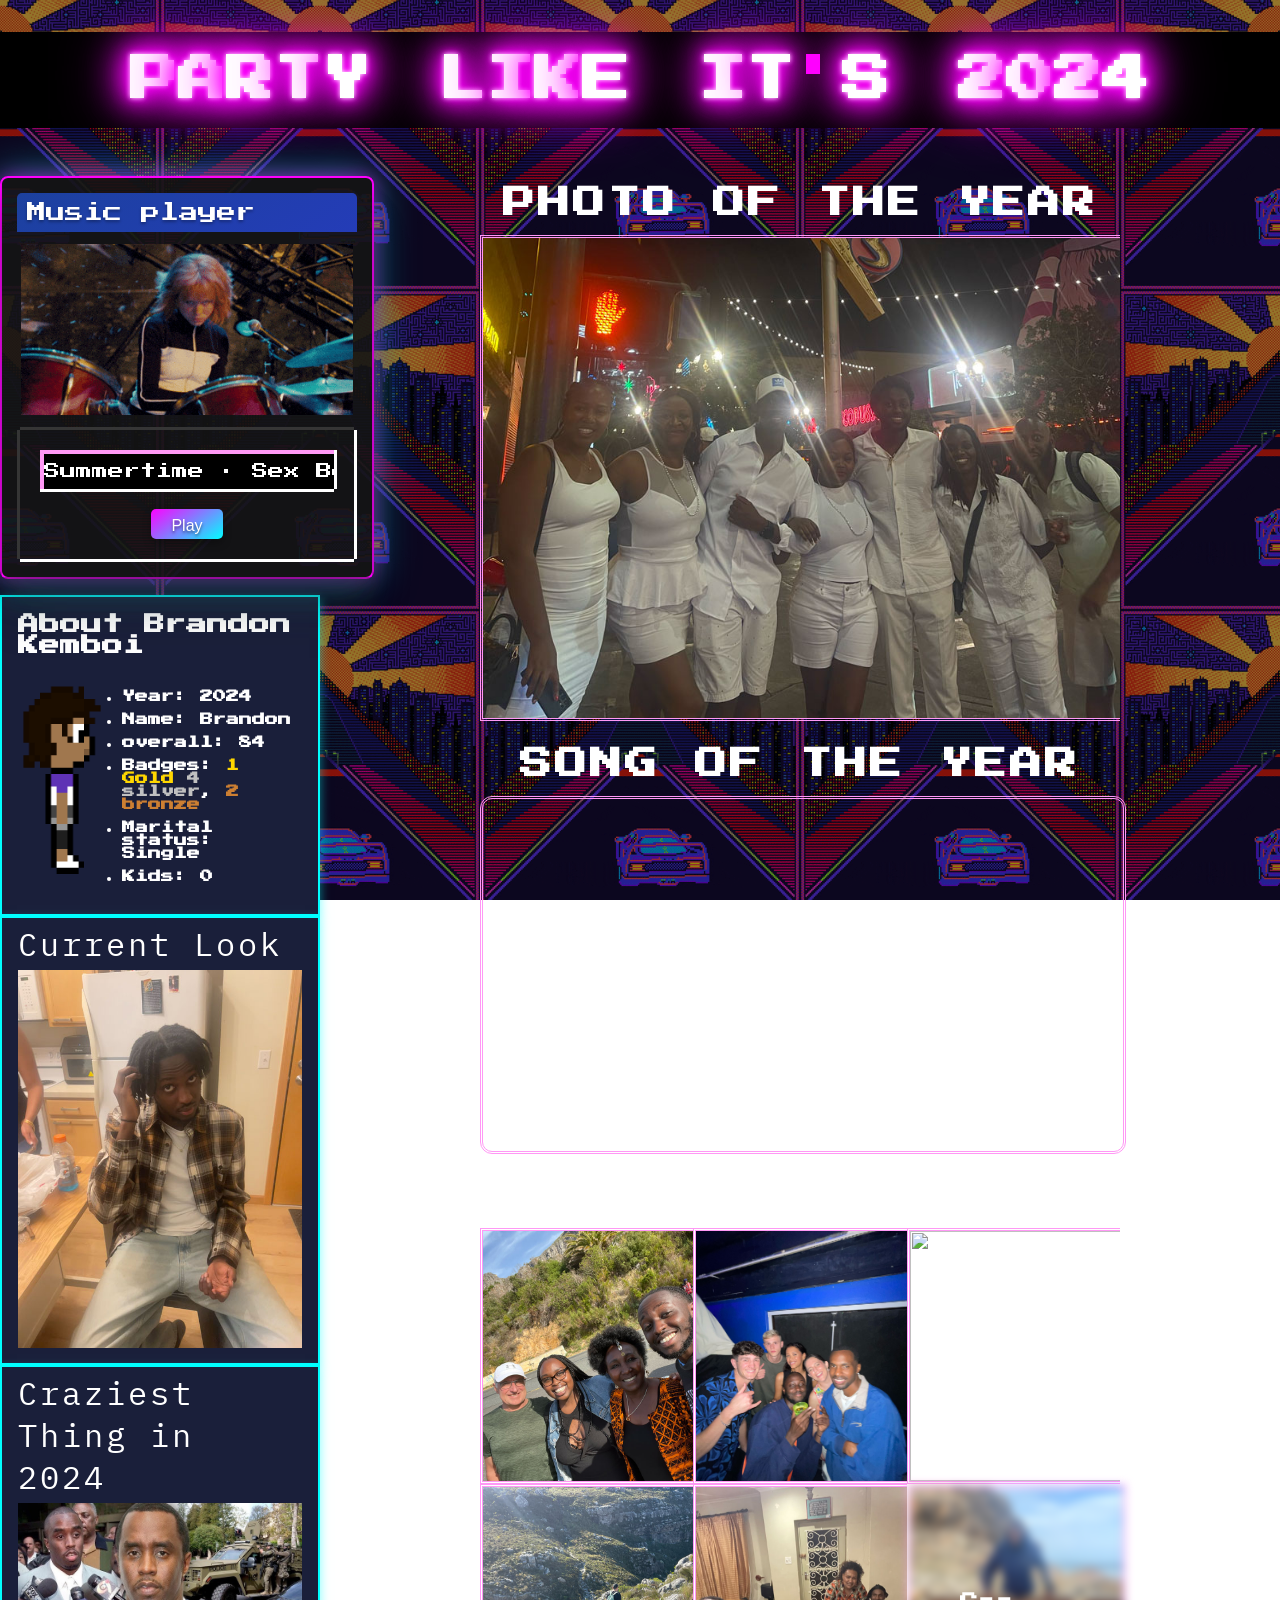
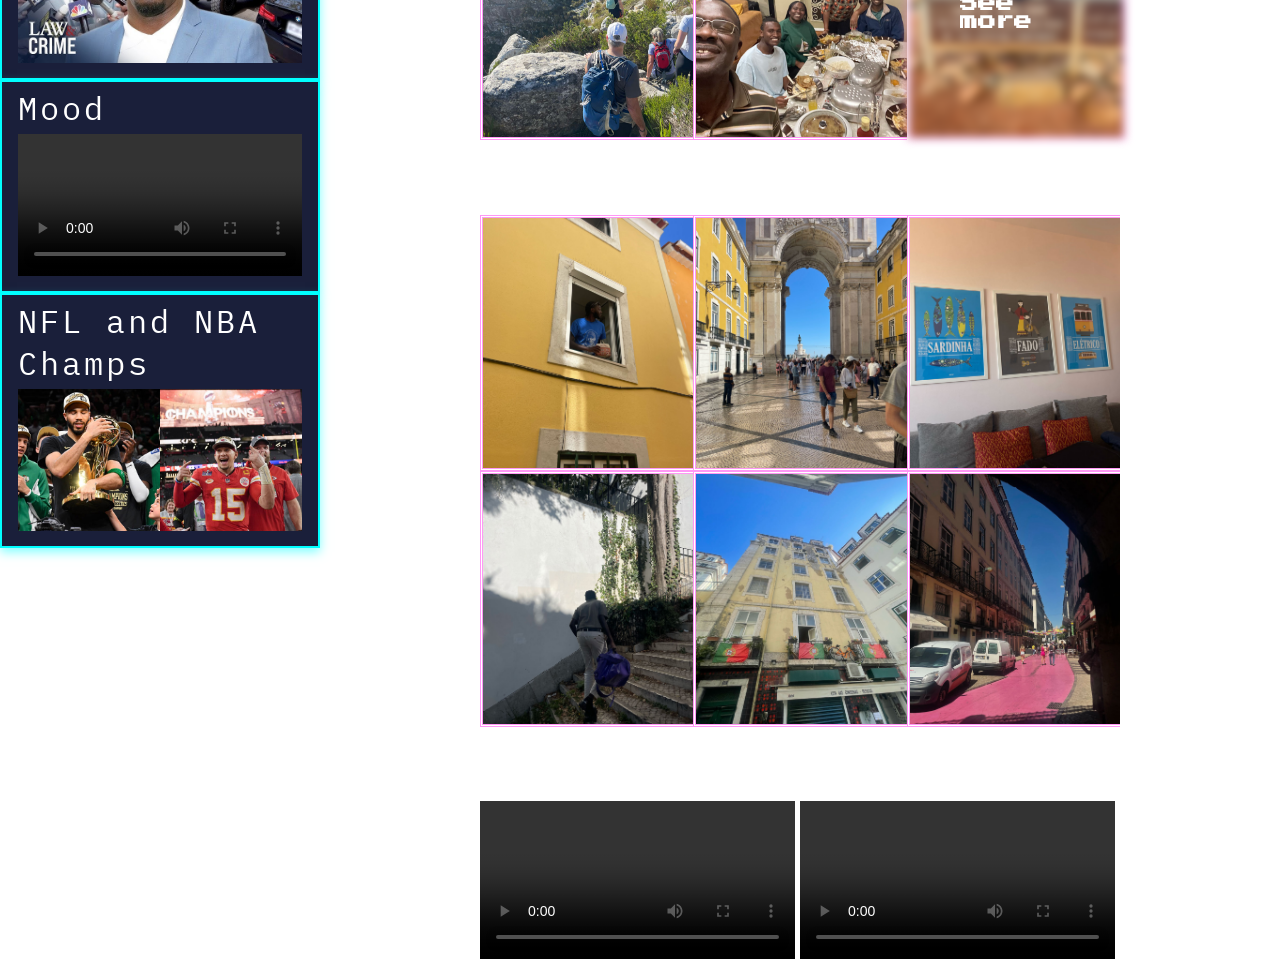
==== commit 666414f1: "Remove information from main.html" ====
--- a/main.html
+++ b/main.html
@@ -55,7 +55,6 @@
                     <li>Name: Brandon</li>
                     <li>overall: 84</li>
                     <li>Badges: <span style="color: gold;">1 Gold</span> <span style="color: silver;">4 silver</span>, <span style="color: #CD7F32;">2 bronze</span></li>
-                    <li>Age: 24</li>
                     <li>Marital status: Single</li>
                     <li>Kids: 0</li>
                   </ul>
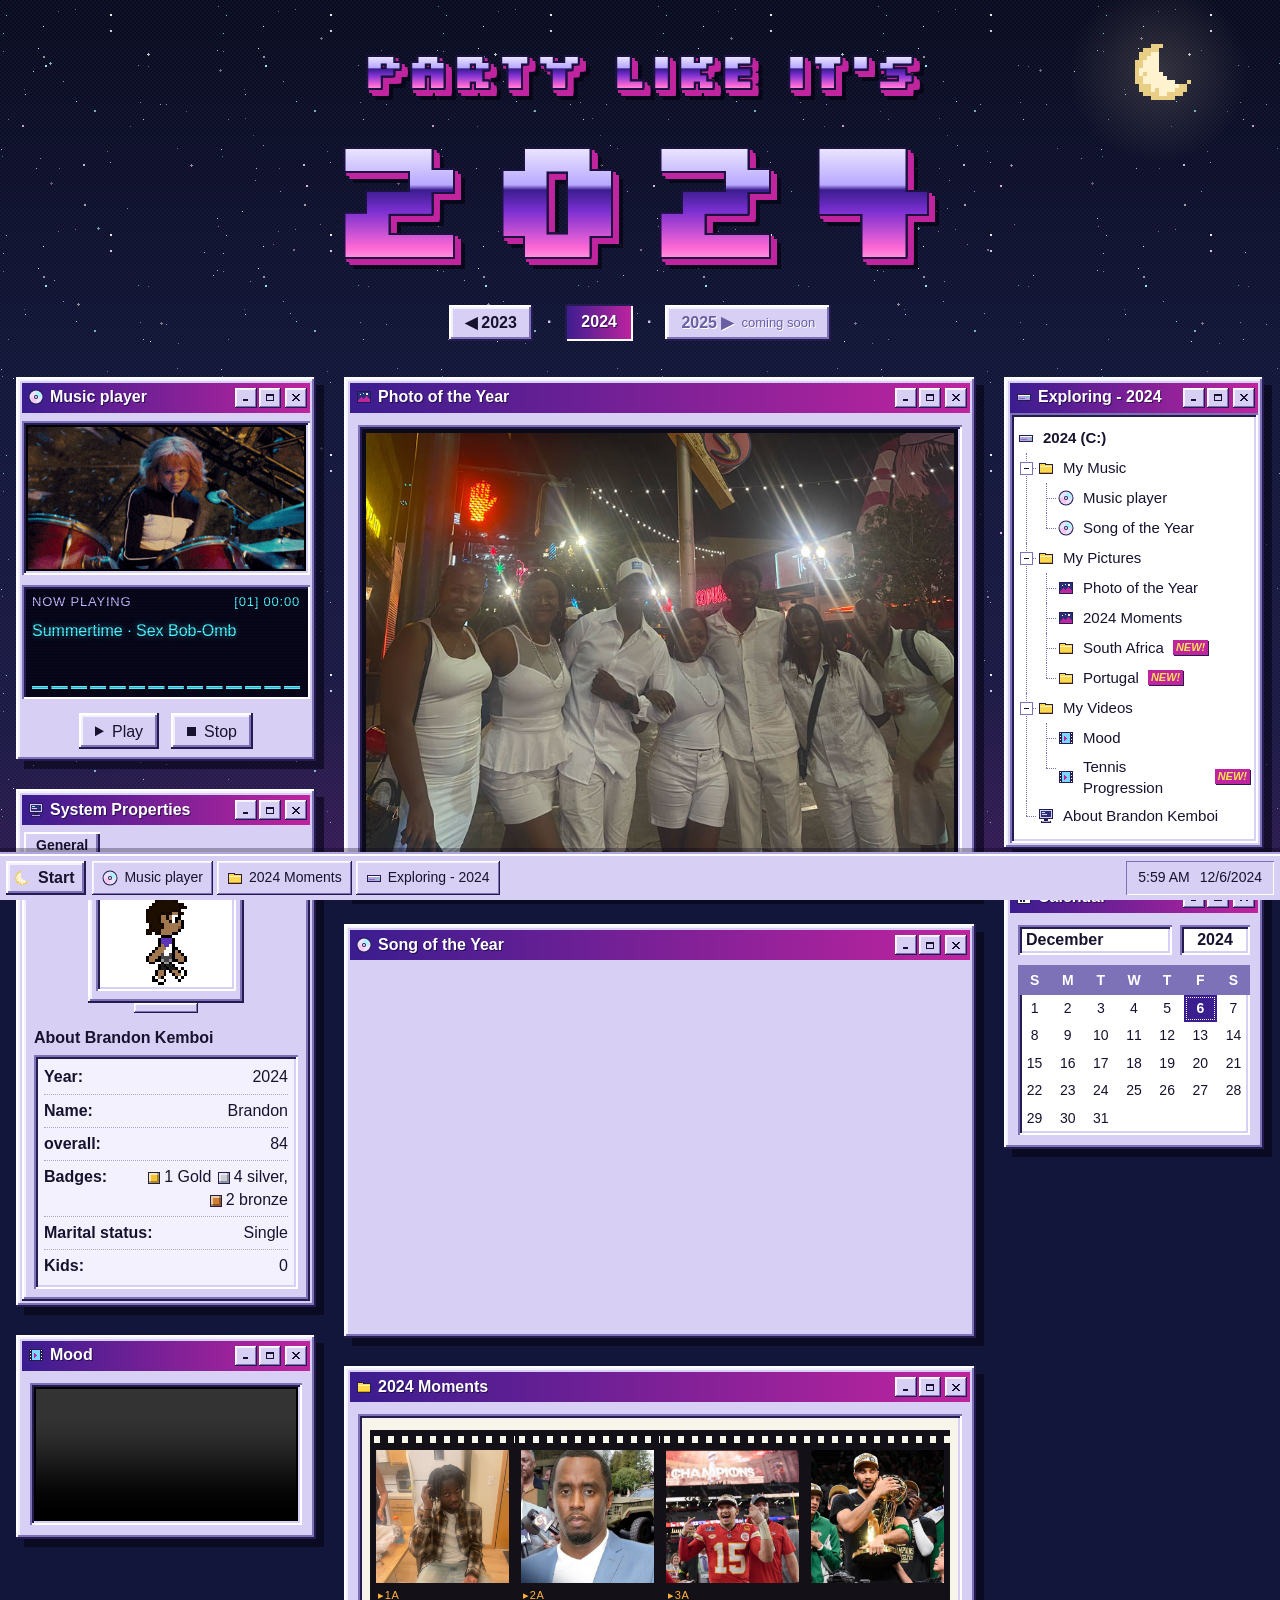
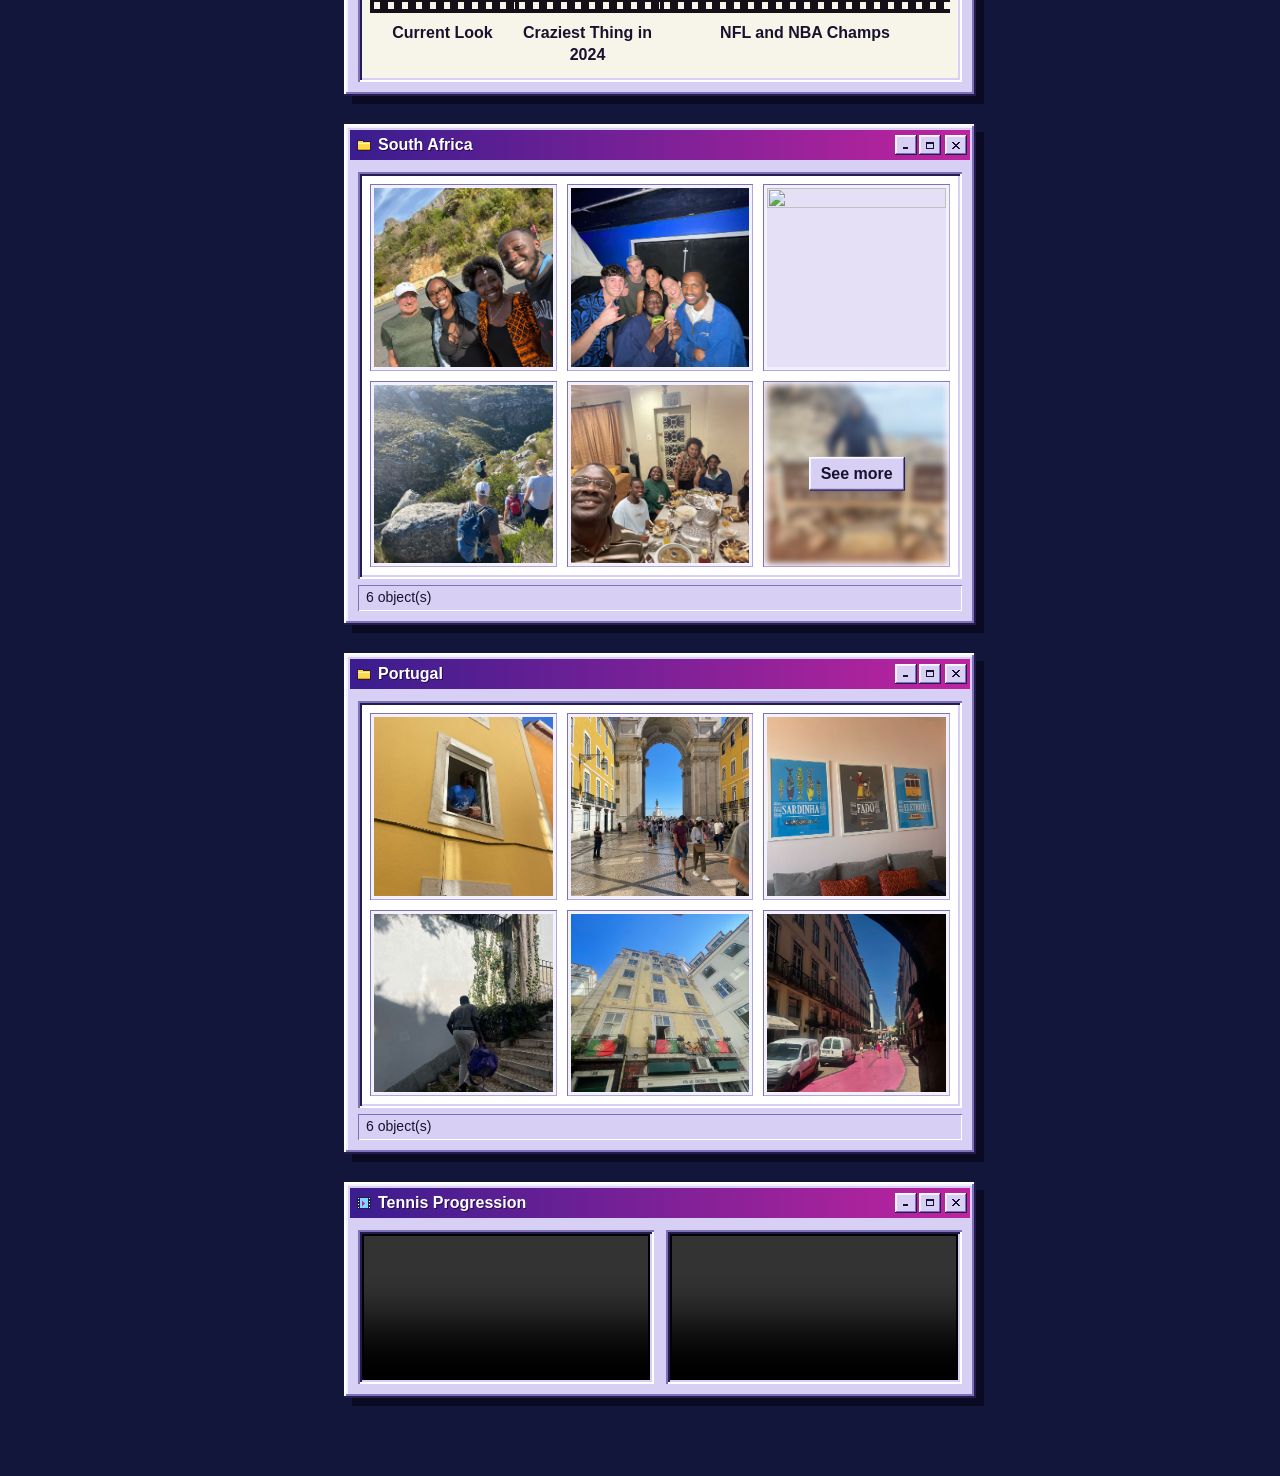
==== commit ca25efa7: "Add files via upload" ====
--- a/main.html
+++ b/main.html
@@ -1,166 +1,318 @@
 <!DOCTYPE html>
 <html lang="en">
-    <link rel="stylesheet" href="styles.css">
 <head>
+  <meta charset="UTF-8">
+  <meta name="viewport" content="width=device-width, initial-scale=1.0">
+  <title>=====Party Like it's 2024=====</title>
+  <link rel="icon" href="img/favicon.ico" type="image/x-icon">
   <link rel="preconnect" href="https://fonts.googleapis.com">
-<link rel="preconnect" href="https://fonts.gstatic.com" crossorigin>
-<link href="https://fonts.googleapis.com/css2?family=IBM+Plex+Mono:ital,wght@0,100;0,200;0,300;0,400;0,500;0,600;0,700;1,100;1,200;1,300;1,400;1,500;1,600;1,700&family=Press+Start+2P&display=swap" rel="stylesheet">
-    <meta charset="UTF-8">
-    <meta http-equiv="X-UA-Compatible" content="IE=edge">
-    <meta name="viewport" content="width=device-width, initial-scale=1.0">
-    <title>=====Party Like it's 2024=====</title>
-    <link rel="icon" href="img/favicon.ico" type="image/x-icon">
+  <link rel="preconnect" href="https://fonts.gstatic.com" crossorigin>
+  <link href="https://fonts.googleapis.com/css2?family=Silkscreen:wght@700&display=swap" rel="stylesheet">
+  <link rel="stylesheet" href="styles.css">
 </head>
 
 <body>
-    <div class="header">
-        <h1><span class="color-span">P</span><span class="color-span">a</span><span class="color-span">r</span><span class="color-span">t</span><span class="color-span">y</span>
-          <span class="color-span">L</span><span class="color-span">i</span><span class="color-span">k</span><span class="color-span">e</span>
-          <span class="color-span">i</span><span class="color-span">t</span>'<span class="color-span">s</span>
-          <span class="color-span">2</span><span class="color-span">0</span><span class="color-span">2</span><span class="color-span">4</span>
-        
-        </h1>
-    </div>
-    <section>
-        <div class="left-side">
-            <article class="window">
-              <div class="title-bar">
-                <div>
-                  <span class="title-bar__title">Music player</span>
-                </div>
+  <header class="header" id="top">
+    <h1 class="wordart">
+      <span class="wordart__line wordart__line--small">Party Like it's</span>
+      <span class="wordart__line wordart__line--big">2024</span>
+    </h1>
+    <nav class="webring" aria-label="Other years">
+      <a class="btn" href="https://party-like-its-2023.vercel.app/main.html">◀ 2023</a>
+      <span class="webring__dot" aria-hidden="true">·</span>
+      <span class="webring__current" aria-current="page">2024</span>
+      <span class="webring__dot" aria-hidden="true">·</span>
+      <button class="btn" type="button" disabled>2025 ▶ <span class="webring__soon">coming soon</span></button>
+    </nav>
+  </header>
+
+  <main class="desktop">
+
+    <!-- ================= LEFT ================= -->
+    <div class="left-side">
+      <article class="window player" id="music">
+        <div class="title-bar">
+          <h2 class="title-bar__title"><span class="icon icon--cd" aria-hidden="true"></span>Music player</h2>
+          <div class="title-bar__controls" aria-hidden="true"><span class="ctl ctl--min"></span><span class="ctl ctl--max"></span><span class="ctl ctl--close"></span></div>
+        </div>
+        <div class="player__art">
+          <img src="img/SCOTT.gif" alt="">
+        </div>
+        <div class="lcd">
+          <div class="lcd__top">
+            <span>NOW PLAYING</span>
+            <span class="lcd__time" id="trackTime">[01] 00:00</span>
+          </div>
+          <div class="display">
+            <span id="scrollingText" data-track="Summertime · Sex Bob-Omb">Summertime · Sex Bob-Omb</span>
+          </div>
+          <div class="eq" aria-hidden="true">
+            <span></span><span></span><span></span><span></span><span></span><span></span><span></span>
+            <span></span><span></span><span></span><span></span><span></span><span></span><span></span>
+          </div>
+        </div>
+        <div class="player__controls">
+          <button class="btn btn--play" type="button" id="playPauseBtn">Play</button>
+          <button class="btn btn--stop" type="button" id="stopBtn">Stop</button>
+        </div>
+      </article>
+
+      <article class="window sysprops" id="about">
+        <div class="title-bar">
+          <span class="title-bar__title"><span class="icon icon--computer" aria-hidden="true"></span>System Properties</span>
+          <div class="title-bar__controls" aria-hidden="true"><span class="ctl ctl--min"></span><span class="ctl ctl--max"></span><span class="ctl ctl--close"></span></div>
+        </div>
+        <div class="tabs" aria-hidden="true">
+          <span class="tab tab--active">General</span>
+        </div>
+        <div class="tab-panel">
+          <div class="monitor">
+            <div class="monitor__bezel">
+              <div class="monitor__screen"><img src="img/walking.gif" alt=""></div>
+            </div>
+          </div>
+          <h2 class="sysprops__name">About Brandon Kemboi</h2>
+          <dl class="stats sunken">
+            <div><dt>Year:</dt><dd>2024</dd></div>
+            <div><dt>Name:</dt><dd>Brandon</dd></div>
+            <div><dt>overall:</dt><dd>84</dd></div>
+            <div><dt>Badges:</dt><dd><span class="medal medal--gold">1 Gold</span> <span class="medal medal--silver">4 silver</span>, <span class="medal medal--bronze">2 bronze</span></dd></div>
+            <div><dt>Marital status:</dt><dd>Single</dd></div>
+            <div><dt>Kids:</dt><dd>0</dd></div>
+          </dl>
+        </div>
+      </article>
+
+      <article class="window" id="mood">
+        <div class="title-bar">
+          <h2 class="title-bar__title"><span class="icon icon--video" aria-hidden="true"></span>Mood</h2>
+          <div class="title-bar__controls" aria-hidden="true"><span class="ctl ctl--min"></span><span class="ctl ctl--max"></span><span class="ctl ctl--close"></span></div>
+        </div>
+        <div class="window__body">
+          <div class="media-screen">
+            <video controls preload="metadata" playsinline><source src="./img/RPReplay_Final1722437154.mov" type="video/mp4"> Your browser does not support the video tag. </video>
+          </div>
+        </div>
+      </article>
+    </div>
+
+    <!-- ================= MAIN ================= -->
+    <div class="main-side">
+      <article class="window photo-of-year" id="photo-of-the-year">
+        <div class="title-bar">
+          <h2 class="title-bar__title"><span class="icon icon--picture" aria-hidden="true"></span>Photo of the Year</h2>
+          <div class="title-bar__controls" aria-hidden="true"><span class="ctl ctl--min"></span><span class="ctl ctl--max"></span><span class="ctl ctl--close"></span></div>
+        </div>
+        <div class="window__body">
+          <div class="viewer">
+            <div class="gallery-item"><img src="img/IMG_5252.jpg" alt=""></div>
+          </div>
+        </div>
+      </article>
+
+      <article class="window song" id="song">
+        <div class="title-bar">
+          <h2 class="title-bar__title"><span class="icon icon--cd" aria-hidden="true"></span>Song of the Year</h2>
+          <div class="title-bar__controls" aria-hidden="true"><span class="ctl ctl--min"></span><span class="ctl ctl--max"></span><span class="ctl ctl--close"></span></div>
+        </div>
+        <div class="window__body">
+          <iframe title="Song of the Year on Spotify" src="https://open.spotify.com/embed/track/1TUHiLBQ6CVYZQOgnLjHbM?utm_source=generator" height="352" allowfullscreen="" allow="autoplay; clipboard-write; encrypted-media; fullscreen; picture-in-picture" loading="lazy"></iframe>
+        </div>
+      </article>
+
+      <article class="window" id="moments">
+        <div class="title-bar">
+          <h2 class="title-bar__title"><span class="icon icon--folder" aria-hidden="true"></span>2024 Moments</h2>
+          <div class="title-bar__controls" aria-hidden="true"><span class="ctl ctl--min"></span><span class="ctl ctl--max"></span><span class="ctl ctl--close"></span></div>
+        </div>
+        <div class="window__body contact-wrap">
+          <div class="contact-sheet">
+            <figure class="frame frame--portrait">
+              <div class="frame__film"><div class="gallery-item"><img src="img/selfi.jpg" alt="" loading="lazy"></div></div>
+              <figcaption>Current Look</figcaption>
+            </figure>
+            <figure class="frame">
+              <div class="frame__film"><div class="gallery-item"><img src="img/hq720.jpg" alt="" loading="lazy"></div></div>
+              <figcaption>Craziest Thing in 2024</figcaption>
+            </figure>
+            <figure class="frame frame--pair">
+              <div class="frame__film">
+                <div class="gallery-item"><img src="img/Cheifs.jpg" alt="" loading="lazy"></div>
+                <div class="gallery-item"><img src="img/Boston.jpg" alt="" loading="lazy"></div>
               </div>
-              <div class="menu">
-<img src="img/SCOTT.gif" alt="">
-              </div>
-              <div class="container">
-                <div class="display">
-                  <span id="scrollingText" data-track="Summertime · Sex Bob-Omb">
-                    Summertime · Sex Bob-Omb
-                  </span>
-                </div>
-                <div class="controls">
-                  <button class="btn btn_auto" id="playPauseBtn">Play</button>
-                </div>
-              </div>
-            </article>
-            <article class="about-me">
-              <h2>About Brandon Kemboi</h2>
-              <div class="box">
-                <div>
-                  <img src="img/walking.gif" alt="">
-                </div>
-                <div class="stats">
-                  <ul>
-                    <li>Year: 2024</li>
-                    <li>Name: Brandon</li>
-                    <li>overall: 84</li>
-                    <li>Badges: <span style="color: gold;">1 Gold</span> <span style="color: silver;">4 silver</span>, <span style="color: #CD7F32;">2 bronze</span></li>
-                    <li>Marital status: Single</li>
-                    <li>Kids: 0</li>
-                  </ul>
-                </div>
-              </div>
-            </article>
-            <article class="after-window">
-              <p>Current Look</p>
-<div class="gallery-item"><img src="img/selfi.jpg" alt=""></div>
-            </article>
-
-            <article class="after-window">
-              <p>Craziest Thing in 2024</p>
-              <div class="gallery-item"><img src="img/hq720.jpg" alt=""></div>
-            </article>
-
-            <article class="after-window">
-              <p>Mood</p>
-              <video width="100%" height="" controls="" poster=""> <source src="./img/RPReplay_Final1722437154.mov" type="video/mp4"> Your browser does not support the video tag. </video>
-            </article>
-
-            <article class="after-window">
-              <p>NFL and NBA Champs</p>
- <div style="display: flex;">
-  <div class="gallery-item"><img src="img/Boston.jpg" alt="" width="200px"></div>
-  <div class="gallery-item"><img src="img/Cheifs.jpg" alt="" width="200px" style="    object-fit: cover;"></div>
- </div>
-            </article>
-        </div>
-
-        <div class="right-side">
-          <article class="photo-of-year">
-            <h2 style="text-align: center;">Photo of the Year</h2>
-           <div class="gallery-item">
-            <img src="img/IMG_5252.jpg" alt="" style="width: 800px;">
-           </div>
-          </article>
-          <article>
-            <h2>Song of the Year</h2>
-            <iframe style="border-radius:12px" src="https://open.spotify.com/embed/track/1TUHiLBQ6CVYZQOgnLjHbM?utm_source=generator" width="100%" height="352" frameBorder="0" allowfullscreen="" allow="autoplay; clipboard-write; encrypted-media; fullscreen; picture-in-picture" loading="lazy"></iframe>
-            
-          </article>
-<div class="gallery-container">
-  <article class="gallery">
-    <h2>South Africa</h2>
-    <div class="gallery-images">
-      <div class="gallery-item"><img src="img/South Africa/IMG_8393.jpg" alt=""></div>
-      <div class="gallery-item"><img src="img/South Africa/IMG_2711.jpg" alt=""></div>
-      <div class="gallery-item"><img src="img/South Africa/IMG_0428.JPG" alt=""></div>
-      <div class="gallery-item"><img src="img/South Africa/IMG_4008.jpg" alt=""></div>
-      <div class="gallery-item"><img src="img/South Africa/IMG_4094.jpg" alt=""></div>
-      <a href="south-africa.html"><div class="see-more"><img src="img/South Africa/IMG_3502.jpg" alt=""><span>See more</span></div></a>    
-    </div>
-  </article>
-
-  <article class="gallery">
-    <h2>Portugal</h2>
-    <div class="gallery-images">
-      <div class="gallery-item"><img src="img/Portugal/IMG_4503-2.jpg" alt=""></div>
-      <div class="gallery-item"><img src="img/Portugal/IMG_4243.jpg" alt=""></div>
-      <div class="gallery-item"><img src="img/Portugal/IMG_4388.jpg" alt=""></div>
-      <div class="gallery-item"><img src="img/Portugal/IMG_4409.jpg" alt=""></div>
-      <div class="gallery-item"><img src="img/Portugal/IMG_4427.jpg" alt=""></div>
-      <div class="gallery-item"><img src="img/Portugal/IMG_4437.jpg" alt=""></div>
-    </div>
-  </article>
-
-  <article class="gallery">
-    <h2>Tennis Progression</h2>
-    <div class="gallery-images Tennis">
-      <div class="gallery-item">  <video width="100%" height="" controls="" poster=""> <source src="./img/08-01-2023-Filtered-Shots.MP4" type="video/mp4"> Your browser does not support the video tag. </video></div>
-      <div class="gallery-item">  <video width="100%" height="" controls="" poster=""> <source src="./img/11-13-2024-Filtered-Shots 2.MP4" type="video/mp4"> Your browser does not support the video tag. </video></div>
-    </div>
-  </article>
-
-
-  <article class="after-gallery">
-    <p>Craziest Thing in 2024</p>
-    <div class="gallery-item"><img src="img/hq720.jpg" alt=""></div>
-  </article>
-
-  <article class="after-gallery">
-    <p>Mood</p>
-    <video width="100%" height="" controls="" poster=""> <source src="./img/RPReplay_Final1722437154.mov" type="video/mp4"> Your browser does not support the video tag. </video>
-  </article>
-
-  <article class="after-gallery">
-    <p>NFL and NBA Champs</p>
-<div style="display: flex;">
-<div class="gallery-item"><img src="img/Cheifs.jpg" alt="" width="180px"></div>
-<div class="gallery-item"><img src="img/Boston.jpg" alt="" width="180px" height="120px" style="    object-fit: cover;"></div>
-</div>
-  </article>
-
-  <div id="myModal" class="modal">
-    <div class="modal-nav">
-      <button id="prevBtn">&lt;</button>
-      <button id="nextBtn">&gt;</button>
-    </div>
-    <span class="close">&times;</span>
-    <img class="modal-content" id="modalImg">
+              <figcaption>NFL and NBA Champs</figcaption>
+            </figure>
+          </div>
+        </div>
+      </article>
+
+      <article class="window gallery" id="south-africa">
+        <div class="title-bar">
+          <h2 class="title-bar__title"><span class="icon icon--folder" aria-hidden="true"></span>South Africa</h2>
+          <div class="title-bar__controls" aria-hidden="true"><span class="ctl ctl--min"></span><span class="ctl ctl--max"></span><span class="ctl ctl--close"></span></div>
+        </div>
+        <div class="window__body explorer__view">
+          <div class="gallery-images">
+            <div class="gallery-item"><img src="img/South Africa/IMG_8393.jpg" alt="" loading="lazy"></div>
+            <div class="gallery-item"><img src="img/South Africa/IMG_2711.jpg" alt="" loading="lazy"></div>
+            <div class="gallery-item"><img src="img/South Africa/IMG_0428.JPG" alt="" loading="lazy"></div>
+            <div class="gallery-item"><img src="img/South Africa/IMG_4008.jpg" alt="" loading="lazy"></div>
+            <div class="gallery-item"><img src="img/South Africa/IMG_4094.jpg" alt="" loading="lazy"></div>
+            <a class="see-more" href="south-africa.html"><img src="img/South Africa/IMG_3502.jpg" alt="" loading="lazy"><span>See more</span></a>
+          </div>
+          <div class="statusbar"><span>6 object(s)</span></div>
+        </div>
+      </article>
+
+      <article class="window gallery" id="portugal">
+        <div class="title-bar">
+          <h2 class="title-bar__title"><span class="icon icon--folder" aria-hidden="true"></span>Portugal</h2>
+          <div class="title-bar__controls" aria-hidden="true"><span class="ctl ctl--min"></span><span class="ctl ctl--max"></span><span class="ctl ctl--close"></span></div>
+        </div>
+        <div class="window__body explorer__view">
+          <div class="gallery-images">
+            <div class="gallery-item"><img src="img/Portugal/IMG_4503-2.jpg" alt="" loading="lazy"></div>
+            <div class="gallery-item"><img src="img/Portugal/IMG_4243.jpg" alt="" loading="lazy"></div>
+            <div class="gallery-item"><img src="img/Portugal/IMG_4388.jpg" alt="" loading="lazy"></div>
+            <div class="gallery-item"><img src="img/Portugal/IMG_4409.jpg" alt="" loading="lazy"></div>
+            <div class="gallery-item"><img src="img/Portugal/IMG_4427.jpg" alt="" loading="lazy"></div>
+            <div class="gallery-item"><img src="img/Portugal/IMG_4437.jpg" alt="" loading="lazy"></div>
+          </div>
+          <div class="statusbar"><span>6 object(s)</span></div>
+        </div>
+      </article>
+
+      <article class="window" id="tennis">
+        <div class="title-bar">
+          <h2 class="title-bar__title"><span class="icon icon--video" aria-hidden="true"></span>Tennis Progression</h2>
+          <div class="title-bar__controls" aria-hidden="true"><span class="ctl ctl--min"></span><span class="ctl ctl--max"></span><span class="ctl ctl--close"></span></div>
+        </div>
+        <div class="window__body media-pair">
+          <div class="media-screen">
+            <video controls preload="metadata" playsinline><source src="./img/08-01-2023-Filtered-Shots.MP4" type="video/mp4"> Your browser does not support the video tag. </video>
+          </div>
+          <div class="media-screen">
+            <video controls preload="metadata" playsinline><source src="./img/11-13-2024-Filtered-Shots 2.MP4" type="video/mp4"> Your browser does not support the video tag. </video>
+          </div>
+        </div>
+      </article>
+    </div>
+
+    <!-- ================= RIGHT ================= -->
+    <aside class="right-side">
+      <nav class="window" id="explorer" aria-label="Sections of this page">
+        <div class="title-bar">
+          <span class="title-bar__title"><span class="icon icon--drive" aria-hidden="true"></span>Exploring - 2024</span>
+          <div class="title-bar__controls" aria-hidden="true"><span class="ctl ctl--min"></span><span class="ctl ctl--max"></span><span class="ctl ctl--close"></span></div>
+        </div>
+        <div class="tree sunken">
+          <a class="tree__root" href="#top"><span class="icon icon--drive" aria-hidden="true"></span><span class="tree__label">2024 (C:)</span></a>
+          <ul>
+            <li>
+              <details open>
+                <summary><span class="icon icon--folder" aria-hidden="true"></span><span class="tree__label">My Music</span></summary>
+                <ul>
+                  <li><a href="#music"><span class="icon icon--cd" aria-hidden="true"></span><span class="tree__label">Music player</span></a></li>
+                  <li><a href="#song"><span class="icon icon--cd" aria-hidden="true"></span><span class="tree__label">Song of the Year</span></a></li>
+                </ul>
+              </details>
+            </li>
+            <li>
+              <details open>
+                <summary><span class="icon icon--folder" aria-hidden="true"></span><span class="tree__label">My Pictures</span></summary>
+                <ul>
+                  <li><a href="#photo-of-the-year"><span class="icon icon--picture" aria-hidden="true"></span><span class="tree__label">Photo of the Year</span></a></li>
+                  <li><a href="#moments"><span class="icon icon--picture" aria-hidden="true"></span><span class="tree__label">2024 Moments</span></a></li>
+                  <li><a href="#south-africa"><span class="icon icon--folder" aria-hidden="true"></span><span class="tree__label">South Africa</span><span class="new-tag">NEW!</span></a></li>
+                  <li><a href="#portugal"><span class="icon icon--folder" aria-hidden="true"></span><span class="tree__label">Portugal</span><span class="new-tag">NEW!</span></a></li>
+                </ul>
+              </details>
+            </li>
+            <li>
+              <details open>
+                <summary><span class="icon icon--folder" aria-hidden="true"></span><span class="tree__label">My Videos</span></summary>
+                <ul>
+                  <li><a href="#mood"><span class="icon icon--video" aria-hidden="true"></span><span class="tree__label">Mood</span></a></li>
+                  <li><a href="#tennis"><span class="icon icon--video" aria-hidden="true"></span><span class="tree__label">Tennis Progression</span><span class="new-tag">NEW!</span></a></li>
+                </ul>
+              </details>
+            </li>
+            <li><a href="#about"><span class="icon icon--computer" aria-hidden="true"></span><span class="tree__label">About Brandon Kemboi</span></a></li>
+          </ul>
+        </div>
+      </nav>
+
+      <section class="window" id="calendar" aria-labelledby="calendarTitle">
+        <div class="title-bar">
+          <h2 class="title-bar__title" id="calendarTitle"><span class="icon icon--calendar" aria-hidden="true"></span>Calendar</h2>
+          <div class="title-bar__controls" aria-hidden="true"><span class="ctl ctl--min"></span><span class="ctl ctl--max"></span><span class="ctl ctl--close"></span></div>
+        </div>
+        <div class="window__body">
+          <div class="cal__head">
+            <span class="cal__field" id="calMonth">January</span>
+            <span class="cal__field cal__field--year">2024</span>
+          </div>
+          <table class="cal" id="calTable">
+            <thead>
+              <tr><th scope="col" abbr="Sunday">S</th><th scope="col" abbr="Monday">M</th><th scope="col" abbr="Tuesday">T</th><th scope="col" abbr="Wednesday">W</th><th scope="col" abbr="Thursday">T</th><th scope="col" abbr="Friday">F</th><th scope="col" abbr="Saturday">S</th></tr>
+            </thead>
+            <tbody id="calBody"></tbody>
+          </table>
+        </div>
+      </section>
+    </aside>
+  </main>
+
+  <!-- ================= LIGHTBOX ================= -->
+  <div id="myModal" class="modal" role="dialog" aria-modal="true" aria-labelledby="modalCaption">
+    <div class="window modal-window">
+      <div class="title-bar">
+        <span class="title-bar__title"><span class="icon icon--picture" aria-hidden="true"></span><span id="modalCaption">Photo</span></span>
+        <div class="title-bar__controls"><button type="button" class="ctl ctl--close" id="modalClose" aria-label="Close"></button></div>
+      </div>
+      <div class="modal-body">
+        <img class="modal-content" id="modalImg" alt="">
+      </div>
+      <div class="modal-nav">
+        <button type="button" class="btn" id="prevBtn">◀ Prev</button>
+        <span class="modal-count" id="modalCount"></span>
+        <button type="button" class="btn" id="nextBtn">Next ▶</button>
+      </div>
+    </div>
   </div>
-</div>
-        </div>
-    </section>
+
+  <!-- ================= TASKBAR ================= -->
+  <nav class="taskbar" aria-label="Taskbar">
+    <button type="button" class="btn taskbar__start" id="startBtn" aria-expanded="false" aria-controls="startMenu"><span class="icon icon--moon" aria-hidden="true"></span>Start</button>
+    <div class="taskbar__tasks">
+      <a class="taskbar__task" href="#music"><span class="icon icon--cd" aria-hidden="true"></span>Music player</a>
+      <a class="taskbar__task" href="#moments"><span class="icon icon--folder" aria-hidden="true"></span>2024 Moments</a>
+      <a class="taskbar__task" href="#explorer"><span class="icon icon--drive" aria-hidden="true"></span>Exploring - 2024</a>
+    </div>
+    <div class="taskbar__tray" id="tray">
+      <span class="tray__note" aria-hidden="true">♫</span>
+      <span id="taskbarTime">12:00 AM</span>
+      <span id="taskbarDate">1/1/2024</span>
+    </div>
+
+    <div class="start-menu" id="startMenu" hidden>
+      <div class="start-menu__banner" aria-hidden="true"><span>Party <b>2024</b></span></div>
+      <ul class="start-menu__list">
+        <li><a href="#photo-of-the-year"><span class="icon icon--picture" aria-hidden="true"></span>Photo of the Year</a></li>
+        <li><a href="#song"><span class="icon icon--cd" aria-hidden="true"></span>Song of the Year</a></li>
+        <li><a href="#moments"><span class="icon icon--folder" aria-hidden="true"></span>2024 Moments</a></li>
+        <li><a href="#south-africa"><span class="icon icon--folder" aria-hidden="true"></span>South Africa</a></li>
+        <li><a href="#portugal"><span class="icon icon--folder" aria-hidden="true"></span>Portugal</a></li>
+        <li><a href="#tennis"><span class="icon icon--video" aria-hidden="true"></span>Tennis Progression</a></li>
+        <li class="start-menu__sep" role="separator"></li>
+        <li class="start-menu__item--screensaver"><button type="button" id="screensaverBtn"><span class="icon icon--moon" aria-hidden="true"></span>Starfield screensaver</button></li>
+        <li><a href="#top"><span class="icon icon--drive" aria-hidden="true"></span>Back to top</a></li>
+      </ul>
+    </div>
+  </nav>
+
+  <canvas class="screensaver" id="screensaver" hidden aria-hidden="true"></canvas>
+
+  <script src="script.js"></script>
 </body>
 </html>
-<script src="script.js"></script>
-
--- a/styles.css
+++ b/styles.css
@@ -1,483 +1,1281 @@
-body{ background-image: url(img/cargif.gif); background-size: 25%;     background-position: center;
-
+/* =========================================================
+   Party Like it's 2024 — night-time retro desktop
+   Sibling of the 2023 theme: same Win98 bones, new skin.
+   Night-indigo desktop, lavender windows, purple → magenta
+   title bars, chrome WordArt title.
+   ========================================================= */
+
+@font-face {
+  font-family: "Pixelated MS Sans Serif";
+  src: url(https://unpkg.com/98.css@0.1.16/dist/ms_sans_serif.woff2) format("woff2"),
+       url(https://unpkg.com/98.css@0.1.16/dist/ms_sans_serif.woff) format("woff");
+  font-weight: 400;
+  font-style: normal;
+}
+@font-face {
+  font-family: "Pixelated MS Sans Serif";
+  src: url(https://unpkg.com/98.css@0.1.16/dist/ms_sans_serif_bold.woff2) format("woff2"),
+       url(https://unpkg.com/98.css@0.1.16/dist/ms_sans_serif_bold.woff) format("woff");
+  font-weight: 700;
+  font-style: normal;
+}
+
+:root {
+  /* desktop (built from the 2024 site's #1A1F3A navy) */
+  --night-0: #080a1f;
+  --night-1: #12163a;
+  --night-2: #1f1a4a;
+
+  /* window chrome */
+  --face: #d8d0f4;        /* lavender */
+  --face-shade: #b2a6e2;
+  --face-light: #f4f1ff;
+  --paper: #f7f4ea;
+  --hi: #ffffff;
+  --mid: #7d71b8;
+  --lo: #241c4e;
+
+  /* 2024 neon accents */
+  --title-a: #3a1d8f;     /* purple */
+  --title-b: #c0249f;     /* magenta */
+  --magenta: #ff2bd6;
+  --cyan: #4ff3ff;
+  --amber: #ffb43c;
+
+  --text: #17122e;
+  --muted: #4a4170;
+  --select: #3a1d8f;
+
+  --font: "Pixelated MS Sans Serif", Tahoma, Arial, sans-serif;
+  --display: "Silkscreen", "Pixelated MS Sans Serif", monospace;
+  --taskbar-h: 46px;
+
+  --bevel-out: inset -2px -2px var(--lo), inset 2px 2px var(--hi),
+               inset -4px -4px var(--mid), inset 4px 4px var(--face-light);
+  --bevel-out-sm: inset -1px -1px var(--lo), inset 1px 1px var(--hi),
+                  inset -2px -2px var(--mid), inset 2px 2px var(--face-light);
+  --bevel-in: inset 2px 2px var(--mid), inset -2px -2px var(--hi),
+              inset 4px 4px var(--lo), inset -4px -4px var(--face);
+  --bevel-pressed: inset 2px 2px var(--lo), inset -2px -2px var(--hi),
+                   inset 4px 4px var(--mid), inset -4px -4px var(--face);
+  --hard-shadow: 8px 8px 0 rgba(4, 3, 18, 0.55);
+}
+
+*, *::before, *::after { box-sizing: border-box; }
+[hidden] { display: none !important; }
+
+html {
+  scroll-behavior: smooth;
+  background-color: var(--night-1);
+}
+
+body {
+  margin: 0;
+  min-height: 100vh;
+  padding-bottom: calc(var(--taskbar-h) + 32px);
+  font-family: var(--font);
+  font-size: 16px;
+  line-height: 1.4;
+  color: var(--text);
+}
+
+img { max-width: 100%; }
+a { color: inherit; }
+::selection { background: var(--select); color: #fff; }
+
+/* ---------- Night desktop: gradient sky, pixel stars, dither, moon ----------
+   Both layers are fixed, sit behind everything and never take clicks. */
+body::before,
+body::after {
+  content: "";
+  position: fixed;
+  inset: 0;
+  pointer-events: none;
+}
+body::before {
+  z-index: -2;
+  background-image:
+    url("data:image/svg+xml,%3Csvg xmlns='http://www.w3.org/2000/svg' width='64' height='64' viewBox='0 0 16 16' shape-rendering='crispEdges'%3E%3Cpath fill='%23e9cf86' d='M5 1h3v1h-3zM3 2h4v1h-4zM2 3h3v1h-3zM2 4h2v1h-2zM1 5h2v1h-2zM1 6h2v1h-2zM1 7h1v1h-1zM1 8h1v1h-1zM3 8h1v1h-1zM1 9h2v1h-2zM1 10h2v1h-2zM14 10h1v1h-1zM2 11h3v1h-3zM12 11h2v1h-2zM2 12h3v1h-3zM6 12h1v1h-1zM11 12h3v1h-3zM3 13h4v1h-4zM9 13h4v1h-4zM5 14h6v1h-6z'/%3E%3Cpath fill='%23fff3cf' d='M5 3h2v1h-2zM4 4h3v1h-3zM3 5h4v1h-4zM3 6h4v1h-4zM2 7h5v1h-5zM2 8h1v1h-1zM4 8h4v1h-4zM3 9h6v1h-6zM3 10h8v1h-8zM5 11h7v1h-7zM5 12h1v1h-1zM7 12h4v1h-4zM7 13h2v1h-2z'/%3E%3C/svg%3E"),
+    radial-gradient(90px circle at right calc(7% + 32px) top 72px, rgba(255, 236, 190, 0.16), transparent 100%),
+    url("data:image/svg+xml,%3Csvg xmlns='http://www.w3.org/2000/svg' width='220' height='220' shape-rendering='crispEdges'%3E%3Crect x='3' y='51' width='1' height='1' fill='%23d9d2f5' opacity='0.53'/%3E%3Crect x='38' y='48' width='1' height='1' fill='%23ffffff' opacity='0.89'/%3E%3Crect x='45' y='65' width='2' height='2' fill='%239ff6ff' opacity='0.93'/%3E%3Crect x='24' y='89' width='1' height='1' fill='%23d9d2f5' opacity='0.37'/%3E%3Crect x='218' y='6' width='1' height='1' fill='%23ffffff' opacity='0.47'/%3E%3Crect x='110' y='30' width='2' height='2' fill='%23d9d2f5' opacity='0.94'/%3E%3Crect x='107' y='151' width='1' height='1' fill='%23ffffff' opacity='0.39'/%3E%3Crect x='76' y='101' width='1' height='1' fill='%239ff6ff' opacity='0.87'/%3E%3Crect x='1' y='149' width='1' height='1' fill='%23d9d2f5' opacity='0.83'/%3E%3Crect x='25' y='94' width='1' height='1' fill='%23d9d2f5' opacity='0.93'/%3E%3Crect x='84' y='204' width='2' height='2' fill='%23ffffff' opacity='0.60'/%3E%3Crect x='2' y='156' width='1' height='1' fill='%239ff6ff' opacity='0.49'/%3E%3Crect x='3' y='33' width='1' height='1' fill='%239ff6ff' opacity='0.78'/%3E%3Crect x='177' y='148' width='1' height='1' fill='%23d9d2f5' opacity='0.51'/%3E%3Crect x='94' y='110' width='2' height='2' fill='%239ff6ff' opacity='0.69'/%3E%3Crect x='8' y='119' width='1' height='1' fill='%23d9d2f5' opacity='0.53'/%3E%3Crect x='110' y='162' width='1' height='1' fill='%23ffffff' opacity='0.61'/%3E%3Crect x='43' y='26' width='1' height='1' fill='%23ffffff' opacity='0.89'/%3E%3Crect x='217' y='218' width='1' height='1' fill='%23d9d2f5' opacity='0.87'/%3E%3Crect x='58' y='11' width='1' height='1' fill='%23ffffff' opacity='0.41'/%3E%3Crect x='110' y='14' width='2' height='2' fill='%23ffffff' opacity='0.91'/%3E%3Crect x='6' y='15' width='1' height='1' fill='%239ff6ff' opacity='0.79'/%3E%3Crect x='143' y='119' width='1' height='1' fill='%23d9d2f5' opacity='0.86'/%3E%3Crect x='63' y='81' width='1' height='1' fill='%23d9d2f5' opacity='0.69'/%3E%3Crect x='36' y='168' width='1' height='1' fill='%23ffffff' opacity='0.67'/%3E%3Crect x='148' y='66' width='1' height='1' fill='%23d9d2f5' opacity='0.43'/%3E%3Crect x='59' y='168' width='1' height='1' fill='%23ffffff' opacity='0.38'/%3E%3Crect x='166' y='104' width='1' height='1' fill='%23d9d2f5' opacity='0.63'/%3E%3Crect x='83' y='164' width='2' height='2' fill='%23d9d2f5' opacity='0.87'/%3E%3Crect x='75' y='9' width='1' height='1' fill='%23d9d2f5' opacity='0.53'/%3E%3Crect x='43' y='56' width='2' height='2' fill='%23ffffff' opacity='0.54'/%3E%3Crect x='140' y='102' width='1' height='1' fill='%23ffffff' opacity='0.46'/%3E%3Crect x='138' y='65' width='1' height='1' fill='%239ff6ff' opacity='0.58'/%3E%3Crect x='217' y='50' width='1' height='1' fill='%23d9d2f5' opacity='0.78'/%3E%3C/svg%3E"),
+    url("data:image/svg+xml,%3Csvg xmlns='http://www.w3.org/2000/svg' width='347' height='347' shape-rendering='crispEdges'%3E%3Crect x='182' y='191' width='1' height='1' fill='%23ffc2f0' opacity='0.52'/%3E%3Crect x='154' y='65' width='1' height='1' fill='%23ffc2f0' opacity='0.41'/%3E%3Crect x='151' y='158' width='1' height='1' fill='%23ffffff' opacity='0.78'/%3E%3Crect x='229' y='171' width='1' height='1' fill='%23ffc2f0' opacity='0.50'/%3E%3Crect x='289' y='18' width='1' height='1' fill='%23ffffff' opacity='0.80'/%3E%3Crect x='202' y='196' width='2' height='2' fill='%23ffc2f0' opacity='0.47'/%3E%3Crect x='172' y='92' width='1' height='1' fill='%23c9b8ff' opacity='0.79'/%3E%3Crect x='199' y='260' width='1' height='1' fill='%23ffffff' opacity='0.56'/%3E%3Crect x='95' y='58' width='1' height='1' fill='%23ffc2f0' opacity='0.36'/%3E%3Crect x='159' y='228' width='1' height='1' fill='%23ffffff' opacity='0.49'/%3E%3Crect x='113' y='199' width='1' height='1' fill='%23c9b8ff' opacity='0.92'/%3E%3Crect x='215' y='132' width='2' height='2' fill='%23ffc2f0' opacity='0.89'/%3E%3Crect x='189' y='138' width='1' height='1' fill='%23c9b8ff' opacity='0.79'/%3E%3Crect x='162' y='82' width='1' height='1' fill='%23c9b8ff' opacity='0.38'/%3E%3Cpath d='M57 0h1v1h1v1h-1v1h-1v-1h-1v-1h1z' fill='%23ffffff' opacity='0.75'/%3E%3Crect x='39' y='73' width='1' height='1' fill='%23c9b8ff' opacity='0.41'/%3E%3Cpath d='M70 269h1v1h1v1h-1v1h-1v-1h-1v-1h1z' fill='%23ffffff' opacity='0.43'/%3E%3Crect x='164' y='127' width='1' height='1' fill='%23ffc2f0' opacity='0.62'/%3E%3Crect x='296' y='105' width='1' height='1' fill='%23ffc2f0' opacity='0.61'/%3E%3Crect x='87' y='290' width='1' height='1' fill='%23ffffff' opacity='0.39'/%3E%3Crect x='59' y='288' width='1' height='1' fill='%23ffffff' opacity='0.88'/%3E%3Cpath d='M307 129h1v1h1v1h-1v1h-1v-1h-1v-1h1z' fill='%23ffc2f0' opacity='0.39'/%3E%3C/svg%3E"),
+    conic-gradient(rgba(255, 255, 255, 0.035) 25%, transparent 0 50%, rgba(255, 255, 255, 0.035) 0 75%, transparent 0),
+    radial-gradient(120% 60% at 50% 115%, rgba(192, 36, 159, 0.32), transparent 70%),
+    linear-gradient(180deg, var(--night-0) 0%, var(--night-1) 45%, var(--night-2) 100%);
+  background-size: 64px 64px, 100% 100%, 220px 220px, 347px 347px, 4px 4px, 100% 100%, 100% 100%;
+  background-position: right 7% top 40px, 0 0, 0 0, 91px 53px, 0 0, 0 0, 0 0;
+  background-repeat: no-repeat, no-repeat, repeat, repeat, repeat, no-repeat, no-repeat;
+}
+body::after {
+  z-index: -1;
+  background: url("data:image/svg+xml,%3Csvg xmlns='http://www.w3.org/2000/svg' width='410' height='410' shape-rendering='crispEdges'%3E%3Crect x='241' y='370' width='1' height='1' fill='%23ffffff' opacity='0.39'/%3E%3Cpath d='M51 74h1v1h1v1h-1v1h-1v-1h-1v-1h1z' fill='%23ffc2f0' opacity='0.62'/%3E%3Crect x='241' y='101' width='1' height='1' fill='%239ff6ff' opacity='0.66'/%3E%3Crect x='292' y='35' width='2' height='2' fill='%23ffc2f0' opacity='0.78'/%3E%3Cpath d='M80 389h1v1h1v1h-1v1h-1v-1h-1v-1h1z' fill='%23ffffff' opacity='0.39'/%3E%3Crect x='324' y='190' width='1' height='1' fill='%23ffffff' opacity='0.63'/%3E%3Cpath d='M181 357h1v1h1v1h-1v1h-1v-1h-1v-1h1z' fill='%23ffffff' opacity='0.40'/%3E%3Cpath d='M348 213h1v1h1v1h-1v1h-1v-1h-1v-1h1z' fill='%23ffffff' opacity='0.53'/%3E%3Crect x='20' y='14' width='1' height='1' fill='%23ffc2f0' opacity='0.71'/%3E%3Cpath d='M320 382h1v1h1v1h-1v1h-1v-1h-1v-1h1z' fill='%239ff6ff' opacity='0.71'/%3E%3Cpath d='M368 137h1v1h1v1h-1v1h-1v-1h-1v-1h1z' fill='%239ff6ff' opacity='0.62'/%3E%3Crect x='397' y='118' width='1' height='1' fill='%239ff6ff' opacity='0.56'/%3E%3Crect x='283' y='288' width='1' height='1' fill='%23ffffff' opacity='0.77'/%3E%3Crect x='73' y='185' width='1' height='1' fill='%23ffc2f0' opacity='0.85'/%3E%3C/svg%3E") 140px 90px / 410px 410px repeat;
+  animation: twinkle 7s ease-in-out infinite alternate;
+}
+@keyframes twinkle {
+  from { opacity: 0.2; }
+  to   { opacity: 1; }
+}
+
+@media (max-width: 700px) {
+  body::before {
+    background-size: 40px 40px, 0 0, 220px 220px, 347px 347px, 4px 4px, 100% 100%, 100% 100%;
+    background-position: right 12px top 12px, 0 0, 0 0, 91px 53px, 0 0, 0 0, 0 0;
+  }
+}
+
+/* ---------- Title: chrome WordArt with a hard pixel extrude ---------- */
+.header {
+  padding: 44px 16px 8px;
+  text-align: center;
+}
+
+.wordart {
+  margin: 0;
+  font-family: var(--display);
+  font-weight: 700;
+  line-height: 1;
+  letter-spacing: 0.02em;
+  /* dark outline, then a magenta block extrude, then a hard night shadow */
+  filter:
+    drop-shadow(2px 0 0 #1b1240) drop-shadow(-2px 0 0 #1b1240)
+    drop-shadow(0 2px 0 #1b1240) drop-shadow(0 -2px 0 #1b1240)
+    drop-shadow(3px 3px 0 var(--title-b)) drop-shadow(3px 3px 0 var(--title-b))
+    drop-shadow(4px 4px 0 rgba(4, 3, 18, 0.7));
+}
+.wordart__line {
+  display: block;
+  width: fit-content;
+  max-width: 100%;
+  margin: 0 auto;
+  padding: 0 0.04em;
+  color: transparent;
+  -webkit-text-fill-color: transparent;
+  background-image:
+    linear-gradient(105deg, transparent 44%, rgba(255, 255, 255, 0.95) 50%, transparent 56%),
+    linear-gradient(180deg, #ffffff 0%, #efe9ff 24%, #b9a9ff 47%, #3a1d8f 50%, #7a2fd0 62%, #ff6ad5 84%, #ffe1f6 100%);
+  background-size: 300% 100%, 100% 100%;
+  background-position: 100% 0, 0 0;
+  background-repeat: no-repeat;
+  -webkit-background-clip: text;
+  background-clip: text;
+  animation: shimmer 9s ease-in-out infinite;
+}
+.wordart__line--small { font-size: clamp(22px, 4vw, 50px); }
+.wordart__line--big {
+  margin-top: 0.06em;
+  font-size: clamp(76px, 15vw, 172px);
+  letter-spacing: 0.04em;
+}
+.wordart__line--big { animation-delay: 0.4s; }
+
+@keyframes shimmer {
+  0%       { background-position: 100% 0, 0 0; }
+  35%, 100% { background-position: 0% 0, 0 0; }
+}
+
+/* ---------- ◀ 2023 · 2024 · 2025 ▶ ---------- */
+.webring {
+  display: flex;
+  flex-wrap: wrap;
+  align-items: center;
+  justify-content: center;
+  gap: 10px 14px;
+  margin-top: 28px;
+}
+.webring .btn { font-weight: 700; }
+.webring__dot {
+  font-weight: 700;
+  color: var(--face);
+}
+.webring__current {
+  padding: 7px 16px;
+  font-weight: 700;
+  color: #fff;
+  text-shadow: 1px 1px 0 rgba(10, 4, 40, 0.6);
+  background: linear-gradient(90deg, var(--title-a), var(--title-b));
+  box-shadow: inset 2px 2px var(--lo), inset -2px -2px var(--hi);
+}
+.webring__soon {
+  font-size: 13px;
+  font-weight: 400;
+}
+
+/* ---------- Desktop layout ---------- */
+.desktop {
+  display: grid;
+  grid-template-columns: 300px minmax(0, 1fr) 260px;
+  grid-template-areas: "left main right";
+  gap: 28px;
+  max-width: 1400px;
+  margin: 28px auto 0;
+  padding: 0 16px;
+  align-items: start;
+}
+.left-side  { grid-area: left; }
+.main-side  { grid-area: main; }
+.right-side { grid-area: right; }
+
+.left-side, .main-side, .right-side {
+  display: flex;
+  flex-direction: column;
+  gap: 28px;
+  min-width: 0;
+}
+
+@media (min-width: 1101px) and (min-height: 900px) {
+  .right-side { position: sticky; top: 16px; }
+}
+
+@media (max-width: 1100px) {
+  .desktop {
+    grid-template-columns: 280px minmax(0, 1fr);
+    grid-template-areas: "left main" "right main";
+    grid-template-rows: auto 1fr;
+  }
+}
+
+@media (max-width: 768px) {
+  .desktop {
+    grid-template-columns: minmax(0, 1fr);
+    grid-template-areas: "left" "main" "right";
+    grid-template-rows: none;
+  }
+}
+
+/* ---------- Window chrome ---------- */
+.window {
   position: relative;
-  z-index: 0;}
-body::before {
+  min-width: 0;
+  max-width: 100%;
+  padding: 6px;
+  background: var(--face);
+  box-shadow: var(--bevel-out), var(--hard-shadow);
+  scroll-margin-top: 16px;
+}
+
+.title-bar {
+  display: flex;
+  align-items: center;
+  justify-content: space-between;
+  gap: 8px;
+  min-height: 30px;
+  padding: 3px 3px 3px 6px;
+  color: #fff;
+  background: linear-gradient(90deg, var(--title-a), var(--title-b));
+}
+.title-bar__title {
+  display: block;
+  min-width: 0;
+  margin: 0;
+  font-size: 16px;
+  font-weight: 700;
+  line-height: 1.3;
+  white-space: nowrap;
+  overflow: hidden;
+  text-overflow: ellipsis;
+  text-shadow: 1px 1px 0 rgba(10, 4, 40, 0.6);
+}
+.title-bar__title .icon { margin-right: 6px; }
+
+.title-bar__controls {
+  display: flex;
+  gap: 2px;
+  flex-shrink: 0;
+}
+.ctl {
+  display: block;
+  width: 22px;
+  height: 20px;
+  padding: 0;
+  border: 0;
+  border-radius: 0;
+  background-color: var(--face);
+  background-position: center;
+  background-repeat: no-repeat;
+  background-size: 8px 7px;
+  box-shadow: var(--bevel-out-sm);
+}
+.ctl--min   { background-image: url("data:image/svg+xml,%3Csvg xmlns='http://www.w3.org/2000/svg' viewBox='0 0 8 7' shape-rendering='crispEdges'%3E%3Crect x='1' y='5' width='5' height='2' fill='%2317122e'/%3E%3C/svg%3E"); }
+.ctl--max   { background-image: url("data:image/svg+xml,%3Csvg xmlns='http://www.w3.org/2000/svg' viewBox='0 0 8 7' shape-rendering='crispEdges'%3E%3Cpath fill='%2317122e' fill-rule='evenodd' d='M0 0h8v7H0zM1 2v4h6V2z'/%3E%3C/svg%3E"); }
+.ctl--close {
+  margin-left: 2px;
+  background-image: url("data:image/svg+xml,%3Csvg xmlns='http://www.w3.org/2000/svg' viewBox='0 0 8 7' shape-rendering='crispEdges'%3E%3Cpath fill='%2317122e' d='M0 0h2v1H0zM6 0h2v1H6zM1 1h2v1H1zM5 1h2v1H5zM2 2h4v1H2zM3 3h2v1H3zM2 4h4v1H2zM1 5h2v1H1zM5 5h2v1H5zM0 6h2v1H0zM6 6h2v1H6z'/%3E%3C/svg%3E");
+}
+button.ctl { cursor: pointer; }
+button.ctl:active { box-shadow: var(--bevel-pressed); background-position: calc(50% + 1px) calc(50% + 1px); }
+button.ctl:focus-visible { outline: 1px dotted var(--text); outline-offset: -5px; }
+
+.window__body { padding: 12px 8px 8px; }
+
+.sunken {
+  background: var(--face-light);
+  box-shadow: var(--bevel-in);
+}
+
+/* ---------- Pixel icons ---------- */
+.icon {
+  display: inline-block;
+  flex-shrink: 0;
+  width: 16px;
+  height: 16px;
+  vertical-align: -3px;
+  background-repeat: no-repeat;
+  background-size: contain;
+  image-rendering: pixelated;
+}
+.icon--folder {
+  background-image: url("data:image/svg+xml,%3Csvg xmlns='http://www.w3.org/2000/svg' viewBox='0 0 16 16' shape-rendering='crispEdges'%3E%3Cpath fill='%23241c4e' d='M1 3h6l1 1h7v10H1z'/%3E%3Cpath fill='%23ffd84d' d='M2 4h4l1 1h7v8H2z'/%3E%3Cpath fill='%23fff3b0' d='M2 6h12v1H2z'/%3E%3Cpath fill='%23d9a400' d='M2 12h12v1H2z'/%3E%3C/svg%3E");
+}
+.icon--picture {
+  background-image: url("data:image/svg+xml,%3Csvg xmlns='http://www.w3.org/2000/svg' viewBox='0 0 16 16' shape-rendering='crispEdges'%3E%3Crect x='1' y='2' width='14' height='12' fill='%23241c4e'/%3E%3Crect x='2' y='3' width='12' height='10' fill='%232b2f7a'/%3E%3Crect x='10' y='4' width='2' height='2' fill='%23fff3cf'/%3E%3Crect x='4' y='5' width='1' height='1' fill='%23fff'/%3E%3Crect x='7' y='4' width='1' height='1' fill='%239ff6ff'/%3E%3Cpath fill='%23c0249f' d='M2 13v-2h1v-1h1V9h1V8h1v1h1v1h1V9h1V8h1V7h1v1h1v1h1v1h1v3z'/%3E%3C/svg%3E");
+}
+.icon--cd {
+  background-image: url("data:image/svg+xml,%3Csvg xmlns='http://www.w3.org/2000/svg' viewBox='0 0 16 16'%3E%3Ccircle cx='8' cy='8' r='7.5' fill='%23241c4e'/%3E%3Ccircle cx='8' cy='8' r='6.5' fill='%23e8e2ff'/%3E%3Cpath d='M8 2.5A5.5 5.5 0 0 1 13.5 8H10.5A2.5 2.5 0 0 0 8 5.5z' fill='%239ff6ff'/%3E%3Cpath d='M8 13.5A5.5 5.5 0 0 1 2.5 8H5.5A2.5 2.5 0 0 0 8 10.5z' fill='%23ffc2f0'/%3E%3Ccircle cx='8' cy='8' r='2' fill='%23241c4e'/%3E%3Ccircle cx='8' cy='8' r='1' fill='%23fff'/%3E%3C/svg%3E");
+}
+.icon--video {
+  background-image: url("data:image/svg+xml,%3Csvg xmlns='http://www.w3.org/2000/svg' viewBox='0 0 16 16' shape-rendering='crispEdges'%3E%3Crect x='1' y='2' width='14' height='12' fill='%23241c4e'/%3E%3Crect x='4' y='3' width='8' height='10' fill='%237ad7ff'/%3E%3Cpath fill='%23c0249f' d='M6 6h1v1h1v1h1v1H8v1H7v1H6z'/%3E%3Cpath fill='%23fff' d='M2 3h1v1H2zM2 6h1v1H2zM2 9h1v1H2zM2 12h1v1H2zM13 3h1v1h-1zM13 6h1v1h-1zM13 9h1v1h-1zM13 12h1v1h-1z'/%3E%3C/svg%3E");
+}
+.icon--computer {
+  background-image: url("data:image/svg+xml,%3Csvg xmlns='http://www.w3.org/2000/svg' viewBox='0 0 16 16' shape-rendering='crispEdges'%3E%3Crect x='1' y='1' width='14' height='10' fill='%23241c4e'/%3E%3Crect x='2' y='2' width='12' height='8' fill='%23d8d0f4'/%3E%3Crect x='3' y='3' width='10' height='6' fill='%232b2f7a'/%3E%3Crect x='4' y='4' width='3' height='1' fill='%239ff6ff'/%3E%3Crect x='4' y='6' width='5' height='1' fill='%23ffc2f0'/%3E%3Crect x='6' y='11' width='4' height='2' fill='%23241c4e'/%3E%3Crect x='3' y='13' width='10' height='2' fill='%23241c4e'/%3E%3Crect x='4' y='13' width='8' height='1' fill='%23b2a6e2'/%3E%3C/svg%3E");
+}
+.icon--drive {
+  background-image: url("data:image/svg+xml,%3Csvg xmlns='http://www.w3.org/2000/svg' viewBox='0 0 16 16' shape-rendering='crispEdges'%3E%3Crect x='1' y='5' width='14' height='7' fill='%23241c4e'/%3E%3Crect x='2' y='6' width='12' height='5' fill='%23b2a6e2'/%3E%3Crect x='2' y='6' width='12' height='1' fill='%23fff'/%3E%3Crect x='11' y='8' width='2' height='1' fill='%233cff8f'/%3E%3Crect x='3' y='9' width='6' height='1' fill='%237d71b8'/%3E%3C/svg%3E");
+}
+.icon--calendar {
+  background-image: url("data:image/svg+xml,%3Csvg xmlns='http://www.w3.org/2000/svg' viewBox='0 0 16 16' shape-rendering='crispEdges'%3E%3Crect x='1' y='2' width='14' height='13' fill='%23241c4e'/%3E%3Crect x='2' y='3' width='12' height='3' fill='%23c0249f'/%3E%3Crect x='2' y='6' width='12' height='8' fill='%23fff'/%3E%3Cpath fill='%23241c4e' d='M4 8h2v2H4zM7 8h2v2H7zM10 8h2v2h-2zM4 11h2v2H4zM7 11h2v2H7z'/%3E%3Cpath fill='%23241c4e' d='M4 1h1v3H4zM11 1h1v3h-1z'/%3E%3C/svg%3E");
+}
+.icon--moon { background-image: url("data:image/svg+xml,%3Csvg xmlns='http://www.w3.org/2000/svg' width='64' height='64' viewBox='0 0 16 16' shape-rendering='crispEdges'%3E%3Cpath fill='%23e9cf86' d='M5 1h3v1h-3zM3 2h4v1h-4zM2 3h3v1h-3zM2 4h2v1h-2zM1 5h2v1h-2zM1 6h2v1h-2zM1 7h1v1h-1zM1 8h1v1h-1zM3 8h1v1h-1zM1 9h2v1h-2zM1 10h2v1h-2zM14 10h1v1h-1zM2 11h3v1h-3zM12 11h2v1h-2zM2 12h3v1h-3zM6 12h1v1h-1zM11 12h3v1h-3zM3 13h4v1h-4zM9 13h4v1h-4zM5 14h6v1h-6z'/%3E%3Cpath fill='%23fff3cf' d='M5 3h2v1h-2zM4 4h3v1h-3zM3 5h4v1h-4zM3 6h4v1h-4zM2 7h5v1h-5zM2 8h1v1h-1zM4 8h4v1h-4zM3 9h6v1h-6zM3 10h8v1h-8zM5 11h7v1h-7zM5 12h1v1h-1zM7 12h4v1h-4zM7 13h2v1h-2z'/%3E%3C/svg%3E"); }
+.icon--lg { width: 32px; height: 32px; }
+
+/* ---------- Buttons (bevelled, never default) ---------- */
+button { font: inherit; color: inherit; }
+
+.btn {
+  display: inline-flex;
+  align-items: center;
+  justify-content: center;
+  gap: 8px;
+  min-height: 36px;
+  min-width: 76px;
+  margin: 0;
+  padding: 4px 16px;
+  font-family: var(--font);
+  font-size: 16px;
+  line-height: 1.2;
+  color: var(--text);
+  text-decoration: none;
+  background: var(--face);
+  border: 0;
+  border-radius: 0;
+  cursor: pointer;
+  box-shadow: var(--bevel-out);
+}
+.btn:hover:not(:disabled) { background: #e2dbfa; }
+.btn:active:not(:disabled),
+.btn[aria-expanded="true"] {
+  padding: 5px 15px 3px 17px;
+  background: var(--face);
+  box-shadow: var(--bevel-pressed);
+}
+.btn:focus-visible {
+  outline: 1px dotted var(--text);
+  outline-offset: -7px;
+}
+.btn:disabled {
+  color: #6a5fa3;
+  text-shadow: 1px 1px 0 var(--hi);
+  cursor: not-allowed;
+}
+
+/* ---------- Music player: "Now Playing" deck ---------- */
+.player__art {
+  margin-top: 8px;
+  padding: 6px;
+  background: #000;
+  box-shadow: var(--bevel-in);
+}
+.player__art img {
+  display: block;
+  width: 100%;
+  height: auto;
+}
+
+.lcd {
+  position: relative;
+  margin-top: 10px;
+  padding: 8px 10px 10px;
+  color: var(--cyan);
+  background: #07061a;
+  box-shadow: inset 2px 2px var(--mid), inset -2px -2px var(--hi), inset 4px 4px var(--lo);
+}
+/* scanlines: decorative, never blocks clicks */
+.lcd::after {
   content: "";
   position: absolute;
-  top: 0;
-  left: 0;
+  inset: 4px;
+  pointer-events: none;
+  background: repeating-linear-gradient(180deg, transparent 0 2px, rgba(0, 0, 0, 0.28) 2px 3px);
+}
+.lcd__top {
+  display: flex;
+  justify-content: space-between;
+  gap: 8px;
+  font-size: 13px;
+  letter-spacing: 0.06em;
+  color: #c3b5ff;
+}
+.lcd__time {
+  font-variant-numeric: tabular-nums;
+  color: var(--cyan);
+}
+
+.display {
+  position: relative;
+  margin-top: 6px;
+  padding: 4px 0;
+  overflow: hidden;
+}
+.display > span {
+  position: relative;
+  display: block;
+  width: max-content;
+  line-height: 20px;
+  color: var(--cyan);
+  white-space: nowrap;
+  text-shadow: 0 0 6px rgba(79, 243, 255, 0.55);
+}
+.display > span::before,
+.display > span::after {
+  position: absolute;
+  content: attr(data-track);
+}
+.display > span::before { right: calc(100% + 30px); }
+.display > span::after  { left: calc(100% + 30px); }
+.display > span:not(.scrolling-animation)::before,
+.display > span:not(.scrolling-animation)::after { content: none; }
+
+.scrolling-animation { animation: scrolling 20s linear infinite; }
+@keyframes scrolling {
+  0%   { transform: translateX(calc(-100% - 30px)); }
+  100% { transform: translateX(calc(100% + 30px)); }
+}
+
+/* Equalizer: LED segments that bounce only while music plays */
+.eq {
+  display: flex;
+  align-items: flex-end;
+  gap: 3px;
+  height: 36px;
+  margin-top: 8px;
+}
+.eq span {
+  --peak: 20%;
+  --d: 0.8s;
+  flex: 1;
+  height: 100%;
+  background: linear-gradient(to top, var(--cyan) 0%, #a98bff 55%, var(--magenta) 100%);
+  -webkit-mask: repeating-linear-gradient(to top, #000 0 3px, transparent 3px 5px);
+  mask: repeating-linear-gradient(to top, #000 0 3px, transparent 3px 5px);
+  clip-path: inset(86% 0 0 0);
+}
+.eq span:nth-child(3n + 1) { --peak: 8%;  --d: 0.62s; }
+.eq span:nth-child(3n + 2) { --peak: 34%; --d: 0.9s; }
+.eq span:nth-child(4n)     { --peak: 16%; --d: 0.74s; }
+.eq span:nth-child(5n)     { --peak: 46%; --d: 1.05s; }
+.eq span:nth-child(7n)     { --peak: 4%;  --d: 0.56s; }
+.is-playing .eq span {
+  animation: eq var(--d) steps(5, end) infinite alternate;
+}
+.is-playing .eq span:nth-child(even) { animation-delay: -0.35s; }
+@keyframes eq {
+  from { clip-path: inset(86% 0 0 0); }
+  to   { clip-path: inset(var(--peak) 0 0 0); }
+}
+
+.player__controls {
+  display: flex;
+  justify-content: center;
+  gap: 12px;
+  margin: 14px 0 6px;
+}
+.btn--play::before,
+.btn--stop::before {
+  content: "";
+  display: block;
+  flex-shrink: 0;
+  width: 9px;
+  height: 10px;
+  background: currentColor;
+}
+.btn--play::before { clip-path: polygon(0 0, 100% 50%, 0 100%); }
+.is-playing .btn--play::before {
+  clip-path: none;
+  background: linear-gradient(90deg, currentColor 0 3px, transparent 3px 6px, currentColor 6px);
+}
+.btn--stop::before { width: 9px; height: 9px; }
+
+/* ---------- About me: "System Properties" ---------- */
+.tabs {
+  position: relative;
+  z-index: 1;
+  display: flex;
+  margin-top: 10px;
+  padding-left: 2px;
+}
+.tab {
+  margin-bottom: -2px;
+  padding: 4px 12px 5px;
+  font-size: 14px;
+  background: var(--face);
+  box-shadow: inset 2px 2px var(--hi), inset -2px 0 var(--lo), inset -4px 0 var(--mid);
+}
+.tab--active {
+  margin-top: -3px;
+  padding-bottom: 8px;
+  font-weight: 700;
+}
+.tab-panel {
+  padding: 16px 12px 12px;
+  box-shadow: var(--bevel-out);
+}
+.monitor {
+  width: 156px;
+  margin: 0 auto 4px;
+}
+.monitor__bezel {
+  padding: 8px 8px 12px;
+  background: var(--face);
+  box-shadow: var(--bevel-out);
+}
+.monitor__screen {
+  display: grid;
+  place-items: center;
+  aspect-ratio: 4 / 3;
+  overflow: hidden;
+  background: #fff;
+  box-shadow: var(--bevel-in);
+}
+.monitor__screen img {
+  display: block;
+  width: auto;
+  max-width: none;
+  height: 94px;   /* screen is 140x105 inside the 156px monitor */
+  image-rendering: pixelated;
+}
+.monitor::after {
+  content: "";
+  display: block;
+  width: 64px;
+  height: 10px;
+  margin: 0 auto;
+  background: var(--face);
+  box-shadow: var(--bevel-out-sm);
+}
+.sysprops__name {
+  margin: 14px 0 6px;
+  font-size: 16px;
+}
+.stats {
+  margin: 0;
+  padding: 6px 10px;
+}
+.stats div {
+  display: flex;
+  justify-content: space-between;
+  align-items: baseline;
+  gap: 12px;
+  padding: 5px 0;
+  border-bottom: 1px dotted rgba(36, 28, 78, 0.35);
+}
+.stats div:last-child { border-bottom: 0; }
+.stats dt { font-weight: 700; white-space: nowrap; }
+.stats dd { margin: 0; text-align: right; }
+.medal { white-space: nowrap; }
+.medal::before {
+  content: "";
+  display: inline-block;
+  width: 10px;
+  height: 10px;
+  margin: 0 5px 0 3px;
+  vertical-align: -1px;
+  background: var(--c);
+  box-shadow: inset -2px -2px rgba(0, 0, 0, 0.3), inset 2px 2px rgba(255, 255, 255, 0.6), 0 0 0 1px var(--lo);
+}
+.medal--gold   { --c: #f2c230; }
+.medal--silver { --c: #c9cdd8; }
+.medal--bronze { --c: #cd7f32; }
+
+/* ---------- Clickable photos: Windows "selected icon" highlight ---------- */
+.gallery-item {
+  position: relative;
+  display: block;
+}
+.gallery-item img {
+  display: block;
   width: 100%;
-  height: 100%;
-  background: inherit; /* Use the same background as the body */
-  background-size: inherit;
-  background-position: inherit;
-  background-repeat: inherit;
-  filter: brightness(0.58);
-  z-index: -1;
-  pointer-events: none; /* Ensure it doesn't block interactions */
-}
-
-@import url('https://fonts.googleapis.com/css2?family=IBM+Plex+Mono:ital,wght@0,100;0,200;0,300;0,400;0,500;0,600;0,700;1,100;1,200;1,300;1,400;1,500;1,600;1,700&family=Press+Start+2P&display=swap');
-
-
-
-
-body { font-family: "Press Start 2P", serif !important; }
-
-
-img{ max-width: 100%; } .header h1{ margin-top: 2rem; text-align: center; /* color: white; */ } .btn { margin: 0 0 0 4px; padding: 0 3px 0 0; font-size: 16px; width: 30px; height: 30px; background: #FFCDFA; border: none; border-radius: 0; box-shadow: -3px 0px #FFF, 0px -3px #FFF, 3px 0px #353535, 0px 3px #353535, inset -4px -4px #FF98F5; font-family: "Pixelated MS Sans Serif",Arial !important; } .btn_auto { padding-left: 10px; padding-right: 10px; width: auto; height: 40px; } .window { position: relative; padding: 6px; max-width: 100%; min-width: 340px; background-color: #FFCDFA; box-shadow: 3px 0px #353535, 0px 3px #353535, -3px 0px #FFF, 0px -3px #FFF; margin: 1rem 0; } .window::before { position: absolute; content: ""; top: 0; left: 0; width: 100%; height: 100%; box-shadow: rgba(34, 46, 44, 0.1) 0 2px 2px, rgba(34, 46, 44, 0.1) 0 10px 10px, rgba(34, 46, 44, 0.1) 0 18px 18px, rgba(34, 46, 44, 0.1) 0 26px 26px, rgba(34, 46, 44, 0.1) 0 34px 34px, rgba(34, 46, 44, 0.1) 0 42px 42px; } .title-bar { background-color: #1C419F; padding: 10px 8px 10px 6px; display: flex; align-items: center; justify-content: space-between; } .title-bar__title { color: #fff; } .title-bar__controls { display: flex; } .title-bar__controls > *:last-child { margin-left: 8px; font-size: 22px; padding-bottom: 4px; } .menu { padding: 12px 4px; } .menu__item { display: inline-block; margin-right: 5px; } .menu__item::first-letter { text-decoration: underline; text-underline-offset: 2px; text-decoration-thickness: 2px; } .container { padding: 20px; margin: 3px; box-shadow: 3px 0px #FFF, 0px 3px #FFF, -3px 0px #353535, 0px -3px #353535; } .display { position: relative; background-color: #000; padding: 8px 0; overflow: hidden; border-top: 4px solid #FF98F5; border-left: 4px solid #FF98F5; box-shadow: 3px 0px #FFF, 0px 3px #FFF; } .display > span { position: relative; line-height: 19px; display: block; width: max-content; color: #fff; white-space: nowrap; } .display > span::before, .display > span::after { position: absolute; content: attr(data-track); } .display > span::before { right: calc(100% + 30px); } .display > span::after { left: calc(100% + 30px); } @keyframes scrolling { 0% { transform: translateX(calc(-100% - 30px)); } 100% { transform: translateX(calc(100% + 30px)); } } .controls { margin-top: 20px; display: flex;justify-content: center; z-index: 10; position: relative; } .btn_auto { margin: 0 0 0 4px; padding: 0 3px 0 0; font-size: 16px; height: 30px; background: #FFCDFA; border: none; border-radius: 0; box-shadow: -3px 0px #FFF, 0px -3px #FFF, 3px 0px #353535, 0px 3px #353535, inset -4px -4px #FF98F5; padding-left: 10px; padding-right: 10px; width: auto; } .scrolling-animation { animation: scrolling 20s linear infinite; } @keyframes scrolling { 0% { transform: translateX(calc(-100% - 30px)); } 100% { transform: translateX(calc(100% + 30px)); } } .menu{ display: flex; align-items: center; justify-content: center; } .menu img{ max-width: 100%; } h1 { text-align: center; font-size: 40pt; line-height: 50pt; margin: 0; color: purple; font-weight: 900; padding: 0px 15px; word-spacing: 20px; text-transform: capitalize; }.left-side{ width: 25%; } .about-me{ background: #FFCDFA; padding: 10px; } .about-me img{ max-width: 100%; height: 200px; width: 200px; } .about-me .box{ display: flex; } .stats ul li{ margin-bottom: 10px; font-weight: bold; } .right-side{ width: 50%; } section { display: flex; } .left-side { width: 25%; } .right-side { width: 50%; display: flex; align-content: center; } .left-side article p{ font-size: 3rem; color: white;   font-family: "IBM Plex Mono", serif; letter-spacing: 3px; margin-bottom: 0; } @media (max-width: 768px) { section { flex-direction: column; } .left-side, .right-side { width: 100%; } } .right-side h2{ font-size: 3rem; color: white; font-family: 'Comic Sans MS', cursive; letter-spacing: 3px; margin-bottom: 0;text-align: center; }
-
-.right-side{
-  flex-direction: column;
-  margin: 0 auto;
-}
-
-.right-side article{
-  max-width: 800px;
-}
-
-
-.close{
-  color: white;
+  height: auto;
+}
+/* dithered selection tint + dotted focus rectangle, purely decorative */
+.gallery-item::after {
+  content: "";
   position: absolute;
-  top: 0;
-  /* width: 65%; */
-  right: 2rem;
-  font-size: 5rem;
-  color: #FF98F5;
-}
-
-.gallery img{
-  width: 250px;
+  inset: 0;
+  pointer-events: none;
+  opacity: 0;
+  background:
+    conic-gradient(rgba(58, 29, 143, 0.55) 25%, transparent 0 50%, rgba(58, 29, 143, 0.55) 0 75%, transparent 0) 0 0 / 4px 4px,
+    rgba(192, 36, 159, 0.14);
+  outline: 1px dotted #fff;
+  outline-offset: -4px;
+}
+.gallery-item:hover::after,
+.gallery-item:focus-within::after { opacity: 1; }
+.gallery-item img:focus-visible {
+  outline: 2px dotted var(--text);
+  outline-offset: 3px;
+}
+
+/* ---------- Photo of the Year ---------- */
+.viewer {
+  padding: 8px;
+  background: #0b0a1a;
+  box-shadow: var(--bevel-in);
+}
+
+/* ---------- Song of the Year ---------- */
+.song iframe {
+  display: block;
+  width: 100%;
+  border: 0;
+  border-radius: 12px;
+}
+
+/* ---------- 2024 Moments: 6x6 film contact sheet ---------- */
+.contact-wrap { container-type: inline-size; }
+.contact-sheet {
+  display: grid;
+  grid-template-columns: repeat(2, minmax(0, 1fr));
+  row-gap: 18px;
+  padding: 16px 12px 14px;
+  background: var(--paper);
+  box-shadow: var(--bevel-in);
+  counter-reset: frame;
+}
+@container (min-width: 560px) {
+  .contact-sheet { grid-template-columns: repeat(4, minmax(0, 1fr)); }
+}
+.frame {
+  min-width: 0;
+  margin: 0;
+  counter-increment: frame;
+}
+.frame--pair { grid-column: span 2; }
+.frame__film {
+  position: relative;
+  display: grid;
+  grid-auto-flow: column;
+  grid-auto-columns: minmax(0, 1fr);
+  gap: 12px;
+  padding: 20px 6px 30px;
+  background:
+    repeating-linear-gradient(90deg, var(--paper) 0 6px, transparent 6px 14px) 4px 6px / 100% 7px no-repeat,
+    repeating-linear-gradient(90deg, var(--paper) 0 6px, transparent 6px 14px) 4px calc(100% - 4px) / 100% 7px no-repeat,
+    #141018;
+}
+/* edge print: frame number in amber, like real film */
+.frame__film::after {
+  content: "\25B8 " counter(frame) "A";
+  position: absolute;
+  left: 8px;
+  bottom: 12px;
+  font-size: 11px;
+  line-height: 1;
+  letter-spacing: 0.06em;
+  color: var(--amber);
+  pointer-events: none;
+}
+.frame__film .gallery-item img {
+  aspect-ratio: 1;
+  object-fit: cover;
+  background: #2a2433;
+}
+.frame--portrait .gallery-item img { object-position: 50% 25%; }
+.frame figcaption {
+  width: fit-content;
   max-width: 100%;
-  height: 250px;
+  margin: 8px auto 0;
+  padding: 1px 4px;
+  font-weight: 700;
+  text-align: center;
+  color: var(--text);
+  overflow-wrap: anywhere;
+}
+.frame:hover figcaption,
+.frame:focus-within figcaption {
+  color: #fff;
+  background: var(--select);
+  outline: 1px dotted var(--text);
+}
+
+/* ---------- City galleries: Explorer "Thumbnails" view ---------- */
+.explorer__view { container-type: inline-size; }
+.gallery-images {
+  display: grid;
+  grid-template-columns: repeat(2, minmax(0, 1fr));
+  gap: 10px;
+  padding: 12px;
+  background: #fff;
+  box-shadow: var(--bevel-in);
+}
+@container (min-width: 420px) {
+  .gallery-images { grid-template-columns: repeat(3, minmax(0, 1fr)); }
+}
+.gallery-images > .gallery-item,
+.gallery-images > .see-more {
+  padding: 4px;
+  background: var(--face-light);
+  box-shadow: inset 1px 1px var(--mid), inset -1px -1px var(--face-shade);
+}
+.gallery-images > .gallery-item::after { inset: 4px; }
+.gallery-images img {
+  aspect-ratio: 1;
   object-fit: cover;
-}
-.see-more{
- 
-}.see-more {
+  background: #e6e0f7;
+}
+
+.see-more {
   position: relative;
-  display: inline-block;
-}
-
+  display: block;
+  overflow: hidden;
+  text-decoration: none;
+}
 .see-more img {
   display: block;
-  filter: blur(4px);
-}
-
+  width: 100%;
+  filter: blur(3px) saturate(0.7);
+}
 .see-more span {
   position: absolute;
   top: 50%;
   left: 50%;
   transform: translate(-50%, -50%);
-  color: white; /* You can adjust the color as needed */
-  font-size: 18px; /* You can adjust the font size as needed */
-  font-weight: bold; /* You can adjust the font weight as needed */
-}
-
-.photo-of-year img{
-  border: double #FF98F5;
-}
-.right-side iframe{
-  border: double #FF98F5;
-}
-
-.gallery img{
-  border: double #FF98F5;
-
-}
-
+  padding: 6px 12px;
+  font-weight: 700;
+  white-space: nowrap;
+  color: var(--text);
+  background: var(--face);
+  box-shadow: var(--bevel-out-sm);
+}
+.see-more:hover span,
+.see-more:focus-visible span {
+  color: #fff;
+  background: var(--select);
+  outline: 1px dotted #fff;
+  outline-offset: -4px;
+}
+.see-more:focus-visible { outline: 2px dotted var(--text); outline-offset: 2px; }
+
+.statusbar {
+  display: flex;
+  gap: 4px;
+  margin-top: 6px;
+  font-size: 14px;
+}
+.statusbar > span {
+  flex: 1;
+  padding: 3px 8px;
+  box-shadow: inset 1px 1px var(--mid), inset -1px -1px var(--hi);
+}
+
+/* ---------- Video windows ---------- */
+.media-screen {
+  padding: 6px;
+  background: #000;
+  box-shadow: var(--bevel-in);
+}
+.media-screen video {
+  display: block;
+  width: 100%;
+  height: auto;
+  max-height: 72vh;
+  background: #000;
+}
+.media-pair {
+  display: grid;
+  grid-template-columns: minmax(0, 1fr);
+  gap: 12px;
+}
+@media (min-width: 600px) {
+  .media-pair { grid-template-columns: repeat(2, minmax(0, 1fr)); }
+}
+
+/* ---------- Explorer tree (right) ---------- */
+.tree {
+  padding: 10px 8px 12px;
+  font-size: 15px;
+  background: #fff;
+}
+.tree ul {
+  margin: 0;
+  padding: 0 0 0 20px;
+  list-style: none;
+}
+.tree li { position: relative; }
+/* dotted connector lines (decorative) */
+.tree li::before,
+.tree li::after {
+  content: "";
+  position: absolute;
+  left: -12px;
+  pointer-events: none;
+}
+.tree li::before { top: 0; bottom: 0; border-left: 1px dotted var(--mid); }
+.tree li:last-child::before { bottom: auto; height: 15px; }
+.tree li::after { top: 15px; width: 10px; border-top: 1px dotted var(--mid); }
+
+.tree a,
+.tree summary {
+  display: flex;
+  align-items: center;
+  gap: 6px;
+  min-height: 30px;
+  padding: 2px 0;
+  color: var(--text);
+  text-decoration: none;
+}
+.tree summary {
+  position: relative;
+  list-style: none;
+  cursor: pointer;
+}
+.tree summary::-webkit-details-marker { display: none; }
+/* +/− expander box sitting on the connector line */
+.tree summary::before {
+  content: "";
+  position: absolute;
+  left: -17px;
+  top: 10px;
+  z-index: 1;
+  width: 11px;
+  height: 11px;
+  background: #fff url("data:image/svg+xml,%3Csvg xmlns='http://www.w3.org/2000/svg' viewBox='0 0 9 9' shape-rendering='crispEdges'%3E%3Crect x='2' y='4' width='5' height='1' fill='%2317122e'/%3E%3C/svg%3E") center / 9px 9px no-repeat;
+  box-shadow: 0 0 0 1px var(--mid);
+}
+.tree details:not([open]) > summary::before {
+  background-image: url("data:image/svg+xml,%3Csvg xmlns='http://www.w3.org/2000/svg' viewBox='0 0 9 9' shape-rendering='crispEdges'%3E%3Cpath fill='%2317122e' d='M2 4h5v1H2zM4 2h1v5H4z'/%3E%3C/svg%3E");
+}
+.tree__root {
+  font-weight: 700;
+}
+.tree__label {
+  padding: 1px 3px;
+}
+.tree a:hover .tree__label,
+.tree a:focus-visible .tree__label,
+.tree summary:hover .tree__label,
+.tree summary:focus-visible .tree__label {
+  color: #fff;
+  background: var(--select);
+  outline: 1px dotted var(--text);
+}
+.tree a:focus-visible,
+.tree summary:focus-visible { outline: none; }
+
+.new-tag {
+  flex-shrink: 0;
+  padding: 0 3px;
+  font-size: 11px;
+  font-weight: 700;
+  font-style: italic;
+  line-height: 15px;
+  color: #ffe14d;
+  background: var(--title-b);
+  box-shadow: 1px 1px 0 var(--lo);
+  animation: blink 1.4s steps(1, end) infinite;
+}
+@keyframes blink {
+  0%, 64% { opacity: 1; }
+  65%, 100% { opacity: 0; }
+}
+
+/* ---------- Calendar (right) ---------- */
+.cal__head {
+  display: flex;
+  gap: 8px;
+  margin-bottom: 10px;
+}
+.cal__field {
+  flex: 1;
+  padding: 4px 8px;
+  font-weight: 700;
+  background: #fff;
+  box-shadow: var(--bevel-in);
+}
+.cal__field--year { flex: 0 0 70px; text-align: center; }
+.cal {
+  width: 100%;
+  border-collapse: collapse;
+  table-layout: fixed;
+  font-size: 14px;
+  text-align: center;
+  background: #fff;
+  box-shadow: var(--bevel-in);
+}
+.cal th {
+  padding: 6px 0 4px;
+  font-weight: 700;
+  color: #fff;
+  background: var(--mid);
+}
+.cal td { padding: 4px 0; }
+.cal td.is-today {
+  font-weight: 700;
+  color: #fff;
+  background: var(--select);
+  outline: 1px dotted #fff;
+  outline-offset: -3px;
+}
+.cal tr:last-child td { padding-bottom: 6px; }
+
+/* ---------- Lightbox / dialogs ---------- */
 .modal {
   display: none;
   position: fixed;
-  top: 0;
-  left: 0;
-  width: 100%;
-  height: 100%;
-  background-color: rgba(0, 0, 0, 0.8);
+  inset: 0;
+  z-index: 1000;
+  padding: 16px;
   justify-content: center;
   align-items: center;
-}
-
-.modal img {
-  max-width: 80%;
-  max-height: 80%;
-}
-
-/* Style for the "See more" link */
-.see-more {
-  cursor: pointer;
-}
-
-.gallery-images {
-  display: grid;
-  grid-template-columns: repeat(3, 1fr);
-}
-
-/* Style for each gallery item */
-.gallery-item {
-  position: relative;
-  overflow: hidden;
-  cursor: pointer;
-  transition: transform 0.3s ease-in-out;
-}
-
-.gallery-item:hover {
-  transform: scale(.9);
-}
-
-.see-more {
-  cursor: pointer;
-}
-
+  background-color: rgba(6, 5, 24, 0.82);
+}
+body.modal-open { overflow: hidden; }
+
+.modal-window {
+  display: flex;
+  flex-direction: column;
+  max-width: min(94vw, 1100px);
+  max-height: 94vh;
+}
+.modal-window .title-bar__title { flex: 1; }
+.modal-body {
+  display: flex;
+  justify-content: center;
+  align-items: center;
+  min-height: 0;
+  margin-top: 6px;
+  padding: 6px;
+  background: #000;
+  box-shadow: var(--bevel-in);
+}
+.modal-content {
+  display: block;
+  max-width: 100%;
+  max-height: calc(94vh - 130px);
+  object-fit: contain;
+}
 .modal-nav {
+  display: flex;
+  align-items: center;
+  justify-content: space-between;
+  gap: 12px;
+  padding: 12px 4px 4px;
+}
+.modal-count {
+  min-width: 72px;
+  padding: 4px 10px;
+  font-weight: 700;
+  text-align: center;
+  background: #fff;
+  box-shadow: inset 1px 1px var(--mid), inset -1px -1px var(--hi);
+}
+
+/* ---------- Password page ---------- */
+.login-page {
+  display: flex;
+  flex-direction: column;
+  align-items: center;
+  justify-content: center;
+  gap: 28px;
+  min-height: 100vh;
+  min-height: 100dvh;
+  padding: 24px 16px;
+}
+.login-page .wordart__line--small { font-size: clamp(20px, 5vw, 34px); }
+.login-page .wordart__line--big { font-size: clamp(56px, 13vw, 104px); }
+.login { width: min(100%, 440px); }
+.login__body {
+  display: flex;
+  gap: 16px;
+  padding: 18px 12px 6px;
+}
+.login__icon {
+  flex-shrink: 0;
+  width: 32px;
+  height: 32px;
+  background: url("data:image/svg+xml,%3Csvg xmlns='http://www.w3.org/2000/svg' width='32' height='32' viewBox='0 0 16 16' shape-rendering='crispEdges'%3E%3Cpath fill='%23241c4e' d='M3 1h4v1h-4zM2 2h1v1h-1zM7 2h1v1h-1zM1 3h1v1h-1zM8 3h1v1h-1zM1 4h1v1h-1zM4 4h1v1h-1zM6 4h1v1h-1zM9 4h1v1h-1zM1 5h1v1h-1zM4 5h1v1h-1zM6 5h1v1h-1zM9 5h1v1h-1zM1 6h1v1h-1zM8 6h1v1h-1zM2 7h1v1h-1zM7 7h1v1h-1zM3 8h1v1h-1zM7 8h1v1h-1zM4 9h1v1h-1zM7 9h1v1h-1zM4 10h1v1h-1zM7 10h3v1h-3zM4 11h1v1h-1zM9 11h1v1h-1zM4 12h1v1h-1zM7 12h2v1h-2zM4 13h1v1h-1zM9 13h1v1h-1zM4 14h1v1h-1zM7 14h3v1h-3zM4 15h3v1h-3z'/%3E%3Cpath fill='%23ffd84d' d='M3 2h4v1h-4zM2 3h2v1h-2zM6 3h2v1h-2zM2 4h1v1h-1zM8 4h1v1h-1zM2 5h1v1h-1zM8 5h1v1h-1zM2 6h2v1h-2zM6 6h2v1h-2zM3 7h4v1h-4zM4 8h2v1h-2zM5 9h1v1h-1zM5 10h1v1h-1zM5 11h1v1h-1zM7 11h2v1h-2zM5 12h1v1h-1zM5 13h1v1h-1zM7 13h2v1h-2zM5 14h1v1h-1z'/%3E%3Cpath fill='%23c99400' d='M4 3h2v1h-2zM3 4h1v1h-1zM7 4h1v1h-1zM3 5h1v1h-1zM7 5h1v1h-1zM4 6h2v1h-2zM6 8h1v1h-1zM6 9h1v1h-1zM6 10h1v1h-1zM6 11h1v1h-1zM6 12h1v1h-1zM6 13h1v1h-1zM6 14h1v1h-1z'/%3E%3C/svg%3E") center / contain no-repeat;
+  image-rendering: pixelated;
+}
+.login__fields { flex: 1; min-width: 0; }
+.login__fields p { margin: 0 0 14px; }
+.login__fields label {
+  display: block;
+  margin-bottom: 6px;
+  font-weight: 700;
+}
+.login__fields input {
+  display: block;
+  width: 100%;
+  padding: 8px 10px;
+  font-family: var(--font);
+  font-size: 16px;
+  color: var(--text);
+  background: #fff;
+  border: 0;
+  border-radius: 0;
+  box-shadow: var(--bevel-in);
+}
+.login__fields input:focus {
+  outline: 1px dotted var(--text);
+  outline-offset: 2px;
+}
+.login__hint {
+  margin-top: 12px !important;
+  padding: 6px 8px;
+  font-size: 14px;
+  color: var(--muted);
+  background: var(--face-light);
+  box-shadow: inset 1px 1px var(--mid), inset -1px -1px var(--hi);
+}
+.login__actions {
+  display: flex;
+  justify-content: flex-end;
+  gap: 14px;
+  padding: 10px 12px 12px;
+}
+
+/* Error dialog. checkPassword() shows it with display:block, so the
+   window centers itself instead of relying on flexbox. */
+#customModal .error-dialog {
   position: absolute;
   top: 50%;
-  width: 65%;
-  display: flex;
-  justify-content: space-between;
+  left: 50%;
+  width: min(calc(100vw - 32px), 420px);
+  max-height: calc(100vh - 32px);
+  overflow: auto;
+  transform: translate(-50%, -50%);
+}
+.error-dialog__body {
+  display: flex;
+  align-items: center;
+  gap: 14px;
+  padding: 18px 14px 8px;
+}
+.error-dialog__icon {
+  flex-shrink: 0;
+  width: 32px;
+  height: 32px;
+  background: url("data:image/svg+xml,%3Csvg xmlns='http://www.w3.org/2000/svg' viewBox='0 0 16 16' shape-rendering='crispEdges'%3E%3Cpath fill='%237a0f2e' d='M5 0h6v1h2v1h1v2h1v2h1v4h-1v2h-1v2h-1v1h-2v1H5v-1H3v-1H2v-2H1v-2H0V6h1V4h1V2h1V1h2z'/%3E%3Cpath fill='%23e8243c' d='M5 1h6v1h2v2h1v2h1v4h-1v2h-1v2h-2v1H5v-1H3v-2H2v-2H1V6h1V4h1V2h2z'/%3E%3Cpath fill='%23fff' d='M4 4h2v1h1v1h2V5h1V4h2v2h-1v1h-1v2h1v1h1v2h-2v-1H9v-1H7v1H6v1H4v-2h1V9h1V7H5V6H4z'/%3E%3C/svg%3E") center / contain no-repeat;
+  image-rendering: pixelated;
+}
+.error-dialog__body img {
+  display: block;
+  max-width: 100%;
+  margin: 0 auto 10px;
+}
+.error-dialog__body p { margin: 0; font-weight: 700; }
+.error-dialog__media { flex: 1; min-width: 0; }
+.error-dialog__actions {
+  display: flex;
+  justify-content: center;
+  padding: 8px 0 12px;
+}
+
+/* ---------- Taskbar ---------- */
+.taskbar {
+  position: fixed;
+  left: 0;
+  right: 0;
+  bottom: 0;
+  z-index: 900;
+  display: flex;
+  align-items: center;
+  gap: 6px;
+  height: var(--taskbar-h);
+  padding: 5px 6px 4px;
+  background: var(--face);
+  box-shadow: inset 0 2px var(--hi), 0 -2px 0 var(--face-shade), 0 -6px 0 rgba(4, 3, 18, 0.3);
+}
+.taskbar__start {
+  min-width: 0;
+  min-height: 34px;
+  padding: 2px 12px 2px 8px;
+  font-weight: 700;
+}
+.taskbar__start[aria-expanded="true"] { padding: 3px 11px 1px 9px; }
+.taskbar__tasks {
+  display: flex;
+  flex: 1;
+  gap: 4px;
+  min-width: 0;
+  overflow: hidden;
+}
+.taskbar__task {
+  display: flex;
+  align-items: center;
+  gap: 6px;
+  min-width: 0;
+  max-width: 190px;
+  height: 34px;
+  padding: 0 10px;
+  font-size: 14px;
+  white-space: nowrap;
+  overflow: hidden;
+  text-overflow: ellipsis;
+  text-decoration: none;
+  color: var(--text);
+  box-shadow: var(--bevel-out-sm);
+}
+.taskbar__task:active { box-shadow: inset 1px 1px var(--lo), inset -1px -1px var(--hi), inset 2px 2px var(--mid); }
+.taskbar__task:focus-visible { outline: 1px dotted var(--text); outline-offset: -5px; }
+.taskbar__tray {
+  display: flex;
+  align-items: center;
+  gap: 10px;
+  height: 34px;
+  margin-left: auto;
+  padding: 0 12px;
+  font-size: 14px;
+  white-space: nowrap;
+  box-shadow: inset 1px 1px var(--mid), inset -1px -1px var(--hi);
+}
+.tray__note {
+  display: none;
+  color: var(--title-b);
+  font-weight: 700;
+}
+.is-playing .tray__note { display: inline; }
+
+@media (max-width: 600px) {
+  .taskbar__tasks { display: none; }
+}
+
+/* ---------- Start menu ---------- */
+.start-menu {
+  position: fixed;
+  left: 4px;
+  bottom: calc(var(--taskbar-h) - 2px);
+  z-index: 950;
+  display: flex;
+  width: min(280px, calc(100vw - 8px));
+  padding: 4px;
+  background: var(--face);
+  box-shadow: var(--bevel-out), var(--hard-shadow);
+}
+.start-menu__banner {
+  display: flex;
+  align-items: flex-end;
+  justify-content: center;
+  flex: 0 0 32px;
+  padding: 10px 0;
+  background: linear-gradient(0deg, var(--title-a), var(--title-b));
+}
+.start-menu__banner span {
+  writing-mode: vertical-rl;
+  transform: rotate(180deg);
+  font-family: var(--display);
+  font-size: 18px;
+  font-weight: 700;
+  letter-spacing: 0.06em;
   color: #fff;
 }
-
-.modal-nav button {
+.start-menu__banner b { color: #ffd6f5; }
+.start-menu__list {
+  flex: 1;
+  min-width: 0;
+  margin: 0;
+  padding: 2px 0;
+  list-style: none;
+}
+.start-menu__list a,
+.start-menu__list button {
+  display: flex;
+  align-items: center;
+  gap: 10px;
+  width: 100%;
+  min-height: 36px;
+  padding: 4px 10px;
+  font-family: var(--font);
+  font-size: 15px;
+  text-align: left;
+  text-decoration: none;
+  color: var(--text);
   background: none;
-  border: none;
-  font-size: 3rem;
+  border: 0;
+  border-radius: 0;
   cursor: pointer;
+}
+.start-menu__list a:hover,
+.start-menu__list a:focus-visible,
+.start-menu__list button:hover,
+.start-menu__list button:focus-visible {
   color: #fff;
-}
-
-.after-window{
-  background: #FFCDFA;
-  padding: 0px 2rem 15px;
-}
-
-html{
-  backdrop-filter: brightness(0.5);
-}
-
-.password-container {
-  text-align: center;
-  background-color: #fff;
-  padding: 20px;
-  border-radius: 8px;
-  box-shadow: 0 0 10px rgba(0, 0, 0, 0.1);
-  max-width: 400px; /* Set a maximum width for the container */
-  width: 100%; /* Take up the full width within the maximum width */
-}
-
-label {
-  display: block;
-  margin-bottom: 10px;
-}
-
-input {
-  width: 100%;
-  padding: 10px;
-  margin-bottom: 20px;
-  box-sizing: border-box;
-}
-
-button {
-  background-color: #4caf50;
-  color: #fff;
-  padding: 10px 20px;
-  border: none;
-  border-radius: 4px;
-  cursor: pointer;
-}
-
-.btn_auto{
-  color: #000;
-}
-
-.after-gallery{display: none;}
-.after-gallery{
-  background: #FFCDFA;
-  padding: 0px 2rem 15px;
-}
-
-.after-gallery p{
-  font-size: 3rem;
-  color: white;
-  font-family: 'Comic Sans MS', cursive;
-  letter-spacing: 3px;
-  margin-bottom: 0;
-}
-
-@media (max-width: 768px) {
-  .after-window{
-    display: none !important;
+  background: var(--select);
+  outline: none;
+}
+.start-menu__sep {
+  height: 0;
+  margin: 4px 4px;
+  border-top: 1px solid var(--mid);
+  border-bottom: 1px solid var(--hi);
+}
+
+/* ---------- Starfield screensaver ---------- */
+.screensaver {
+  position: fixed;
+  inset: 0;
+  z-index: 3000;
+  display: block;
+  width: 100vw;
+  height: 100vh;
+  background: #000;
+  cursor: none;
+}
+
+/* ---------- South Africa page ---------- */
+.page {
+  max-width: 1200px;
+  margin: 28px auto 0;
+  padding: 0 16px;
+}
+.page-header .wordart__line--big { font-size: clamp(40px, 8vw, 96px); }
+
+/* ---------- Pixel cursor (mouse users only) ---------- */
+@media (pointer: fine) {
+  html { cursor: url("data:image/svg+xml,%3Csvg xmlns='http://www.w3.org/2000/svg' width='20' height='32' viewBox='0 0 10 16' shape-rendering='crispEdges'%3E%3Cpath fill='%231b1240' d='M0 0h1v1h-1zM0 1h2v1h-2zM0 2h1v1h-1zM2 2h1v1h-1zM0 3h1v1h-1zM3 3h1v1h-1zM0 4h1v1h-1zM4 4h1v1h-1zM0 5h1v1h-1zM5 5h1v1h-1zM0 6h1v1h-1zM6 6h1v1h-1zM0 7h1v1h-1zM7 7h1v1h-1zM0 8h1v1h-1zM8 8h1v1h-1zM0 9h1v1h-1zM6 9h4v1h-4zM0 10h1v1h-1zM3 10h1v1h-1zM6 10h1v1h-1zM0 11h1v1h-1zM2 11h1v1h-1zM4 11h1v1h-1zM7 11h1v1h-1zM0 12h2v1h-2zM4 12h1v1h-1zM7 12h1v1h-1zM0 13h1v1h-1zM5 13h1v1h-1zM8 13h1v1h-1zM5 14h1v1h-1zM8 14h1v1h-1zM6 15h2v1h-2z'/%3E%3Cpath fill='%23ffffff' d='M1 2h1v1h-1zM1 3h2v1h-2zM1 4h3v1h-3zM1 5h4v1h-4zM1 6h5v1h-5zM1 7h6v1h-6zM1 8h7v1h-7zM1 9h5v1h-5zM1 10h2v1h-2zM4 10h2v1h-2zM1 11h1v1h-1zM5 11h2v1h-2zM5 12h2v1h-2zM6 13h2v1h-2zM6 14h2v1h-2z'/%3E%3C/svg%3E") 0 0, default; }
+  a,
+  summary,
+  .btn:not(:disabled),
+  button.ctl,
+  .start-menu__list button,
+  .gallery-item img {
+    cursor: url("data:image/svg+xml,%3Csvg xmlns='http://www.w3.org/2000/svg' width='32' height='32' viewBox='0 0 16 16' shape-rendering='crispEdges'%3E%3Cpath fill='%231b1240' d='M5 0h2v1h-2zM4 1h1v1h-1zM7 1h1v1h-1zM4 2h1v1h-1zM7 2h1v1h-1zM4 3h1v1h-1zM7 3h1v1h-1zM4 4h1v1h-1zM7 4h3v1h-3zM4 5h1v1h-1zM7 5h1v1h-1zM10 5h3v1h-3zM4 6h1v1h-1zM7 6h1v1h-1zM10 6h1v1h-1zM13 6h2v1h-2zM1 7h2v1h-2zM4 7h1v1h-1zM7 7h1v1h-1zM10 7h1v1h-1zM13 7h1v1h-1zM15 7h1v1h-1zM0 8h1v1h-1zM3 8h2v1h-2zM13 8h1v1h-1zM15 8h1v1h-1zM0 9h1v1h-1zM4 9h1v1h-1zM15 9h1v1h-1zM1 10h1v1h-1zM15 10h1v1h-1zM2 11h1v1h-1zM15 11h1v1h-1zM2 12h1v1h-1zM14 12h1v1h-1zM3 13h1v1h-1zM14 13h1v1h-1zM4 14h1v1h-1zM13 14h1v1h-1zM4 15h10v1h-10z'/%3E%3Cpath fill='%23ffffff' d='M5 1h2v1h-2zM5 2h2v1h-2zM5 3h2v1h-2zM5 4h2v1h-2zM5 5h2v1h-2zM8 5h2v1h-2zM5 6h2v1h-2zM8 6h2v1h-2zM11 6h2v1h-2zM5 7h2v1h-2zM8 7h2v1h-2zM11 7h2v1h-2zM14 7h1v1h-1zM1 8h2v1h-2zM5 8h8v1h-8zM14 8h1v1h-1zM1 9h3v1h-3zM5 9h10v1h-10zM2 10h13v1h-13zM3 11h12v1h-12zM3 12h11v1h-11zM4 13h10v1h-10zM5 14h8v1h-8z'/%3E%3C/svg%3E") 11 0, pointer;
   }
-  .after-gallery{
-    display: block;
-  }
-
-  .modal-nav button{
-    display: none;
-  }
-}
-
-.stats ul{
-  padding-left: 1rem;
-}
-
-
-.stats ul li {
-  font-size: 13px;
-}
-
-
-body{
-  margin: 0;
-}
-
-.header h1{
-  margin-top: 0;
-  background: black;
-  text-align: center;
-  width: 100%;
-  padding: 1rem 0;
-  margin-bottom: 2rem;
-}
-
-.right-side h2{
-  font-family: "Press Start 2P", serif ;
-  font-size: 2rem;
-  margin-bottom: 1rem;
-  text-transform: uppercase;
-}
-
-
-.color-span {
-  display: inline-block;
-  font-size: 3rem;
-  font-weight: bold;
-  color: #ffffff;
-  text-shadow: 0 0 5px #ffffff, 0 0 10px #ff00ff, 0 0 20px #ff00ff, 0 0 30px #ff00ff, 0 0 40px #ff00ff, 0 0 50px #ff00ff, 0 0 75px #ff00ff;
-  animation: neonGlow 2s infinite alternate;
-}
-
-/* Animation for color shifting */
-@keyframes neonGlow {
-  0% {
-      color: #ff00ff;
-      text-shadow: 0 0 5px #ff00ff, 0 0 10px #ff00ff, 0 0 20px #ff00ff, 0 0 30px #ff00ff, 0 0 40px #ff00ff, 0 0 50px #ff00ff, 0 0 75px #ff00ff;
-  }
-  25% {
-      color: #00ffff;
-      text-shadow: 0 0 5px #00ffff, 0 0 10px #00ffff, 0 0 20px #00ffff, 0 0 30px #00ffff, 0 0 40px #00ffff, 0 0 50px #00ffff, 0 0 75px #00ffff;
-  }
-  50% {
-      color: #ffff00;
-      text-shadow: 0 0 5px #ffff00, 0 0 10px #ffff00, 0 0 20px #ffff00, 0 0 30px #ffff00, 0 0 40px #ffff00, 0 0 50px #ffff00, 0 0 75px #ffff00;
-  }
-  75% {
-      color: #ff4500;
-      text-shadow: 0 0 5px #ff4500, 0 0 10px #ff4500, 0 0 20px #ff4500, 0 0 30px #ff4500, 0 0 40px #ff4500, 0 0 50px #ff4500, 0 0 75px #ff4500;
-  }
-  100% {
-      color: #ff00ff;
-      text-shadow: 0 0 5px #ff00ff, 0 0 10px #ff00ff, 0 0 20px #ff00ff, 0 0 30px #ff00ff, 0 0 40px #ff00ff, 0 0 50px #ff00ff, 0 0 75px #ff00ff;
-  }
-}
-
-/* Background style */
-body {
-  background-attachment: fixed;
-  color: #ffffff;
-  font-family: "Press Start 2P", serif !important;
-  margin: 0;
-  padding: 0;
-  overflow-x: hidden;
-}
-
-/* Header style with glitch animation */
-.header h1 {
-  text-align: center;
-  font-size: 3rem;
-  line-height: 4rem;
-  margin: 2rem 0;
-  color: #ff00ff;
-  position: relative;
-  display: inline-block;
-  animation: glitch 3s infinite;
-}
-
-/* Glitch effect for the header text */
-@keyframes glitch {
-  0% {
-    transform: translate(0);
-  }
-  20% {
-    transform: translate(-2px, -2px);
-  }
-  40% {
-    transform: translate(2px, 2px);
-  }
-  60% {
-    transform: translate(-2px, 2px);
-  }
-  80% {
-    transform: translate(2px, -2px);
-  }
-  100% {
-    transform: translate(0);
-  }
-}
-
-/* Glitch overlay layers */
-.header h1::before,
-.header h1::after {
-  content: attr(data-text);
-  position: absolute;
-  left: 0;
-  top: 0;
-  width: 100%;
-  height: 100%;
-  color: #00ffff;
-  overflow: hidden;
-  clip-path: inset(0 50% 0 0);
-  animation: glitch-layer 3s infinite;
-}
-
-.header h1::after {
-  color: #ff4500;
-  clip-path: inset(0 0 0 50%);
-  animation-delay: 1s;
-}
-
-/* Layer glitch animation */
-@keyframes glitch-layer {
-  0% {
-    clip-path: inset(0 50% 0 0);
-  }
-  25% {
-    clip-path: inset(10% 0 20% 0);
-  }
-  50% {
-    clip-path: inset(20% 0 30% 0);
-  }
-  75% {
-    clip-path: inset(5% 0 10% 0);
-  }
-  100% {
-    clip-path: inset(0 50% 0 0);
-  }
-}
-
-/* Button styles */
-.btn {
-  margin: 0 5px;
-  padding: 8px 20px;
-  font-size: 1rem;
-  background: linear-gradient(145deg, #ff00ff, #00ffff);
-  border: none;
-  border-radius: 5px;
-  color: #ffffff;
-  text-shadow: 0px 2px 3px rgba(0, 0, 0, 0.5);
-  cursor: pointer;
-  box-shadow: 0px 4px 8px rgba(0, 0, 0, 0.3);
-  transition: transform 0.2s, box-shadow 0.2s;
-}
-
-.btn:hover {
-background: linear-gradient(353deg, #ff00ff, #00ffff);;
-  box-shadow: 0px 8px 16px rgba(0, 0, 0, 0.5);
-}
-
-/* Window style with neon border */
-.window {
-  background: rgba(20, 20, 20, 0.9);
-  padding: 15px;
-  border-radius: 8px;
-  border: 2px solid #ff00ff;
-  box-shadow: 0 0 20px rgba(255, 0, 255, 0.5), 0 0 40px rgba(0, 255, 255, 0.5);
-}
-
-/* Title bar style */
-.title-bar {
-  background: linear-gradient(145deg, #1c419f, #243cb7);
-  padding: 10px;
-  border-radius: 5px 5px 0 0;
-  color: #ffffff;
-  text-shadow: 0px 2px 3px rgba(0, 0, 0, 0.3);
-  font-size: 1.2rem;
-}
-
-/* Gallery item style with hover effect */
-.gallery-item {
-  position: relative;
-  overflow: hidden;
-  transition: transform 0.4s, filter 0.4s;
-}
-
-.gallery-item:hover {
-  transform: scale(1.05);
-  filter: brightness(1.2);
-}
-
-/* Modal style */
-.modal {
-  display: none;
-  position: fixed;
-  top: 0;
-  left: 0;
-  width: 100%;
-  height: 100%;
-  background: rgba(0, 0, 0, 0.8);
-  justify-content: center;
-  align-items: center;
-  z-index: 1000;
-}
-
-.modal img {
-  max-width: 90%;
-  max-height: 90%;
-  border: 4px solid #ff00ff;
-  box-shadow: 0 0 20px rgba(255, 0, 255, 0.5);
-}
-
-/* Responsive styles */
-@media (max-width: 768px) {
-  .header h1 {
-    font-size: 2rem;
-    line-height: 2.5rem;
-  }
-
-  .btn {
-    font-size: 0.9rem;
-  }
-
-  .gallery-images {
-    grid-template-columns: repeat(2, 1fr);
-  }
-}
-
-.after-window, .about-me {
-  background: #1A1F3A; /* Dark blue background */
-  padding: 0px 1rem 15px;
-  border: 2px solid #00FFFF; /* Neon cyan border */
-  box-shadow: 0px 4px 10px rgba(0, 255, 255, 0.5); /* Glowing shadow */
-  color: #FFFFFF; /* White text for contrast */
-}
-
-.left-side article p{
-  font-size: 2rem;
-  margin: 5px 0;
-}
-
- .about-me h2{
-   font-size: 1.3rem;
- }
-
- .gallery-images.Tennis {
-  display: grid
-;
-  grid-template-columns: repeat(2, 1fr);
-}
-
-.Tennis .gallery-item{
-  margin-right: 5px;
-}+  .btn:disabled { cursor: url("data:image/svg+xml,%3Csvg xmlns='http://www.w3.org/2000/svg' width='20' height='32' viewBox='0 0 10 16' shape-rendering='crispEdges'%3E%3Cpath fill='%231b1240' d='M0 0h1v1h-1zM0 1h2v1h-2zM0 2h1v1h-1zM2 2h1v1h-1zM0 3h1v1h-1zM3 3h1v1h-1zM0 4h1v1h-1zM4 4h1v1h-1zM0 5h1v1h-1zM5 5h1v1h-1zM0 6h1v1h-1zM6 6h1v1h-1zM0 7h1v1h-1zM7 7h1v1h-1zM0 8h1v1h-1zM8 8h1v1h-1zM0 9h1v1h-1zM6 9h4v1h-4zM0 10h1v1h-1zM3 10h1v1h-1zM6 10h1v1h-1zM0 11h1v1h-1zM2 11h1v1h-1zM4 11h1v1h-1zM7 11h1v1h-1zM0 12h2v1h-2zM4 12h1v1h-1zM7 12h1v1h-1zM0 13h1v1h-1zM5 13h1v1h-1zM8 13h1v1h-1zM5 14h1v1h-1zM8 14h1v1h-1zM6 15h2v1h-2z'/%3E%3Cpath fill='%23ffffff' d='M1 2h1v1h-1zM1 3h2v1h-2zM1 4h3v1h-3zM1 5h4v1h-4zM1 6h5v1h-5zM1 7h6v1h-6zM1 8h7v1h-7zM1 9h5v1h-5zM1 10h2v1h-2zM4 10h2v1h-2zM1 11h1v1h-1zM5 11h2v1h-2zM5 12h2v1h-2zM6 13h2v1h-2zM6 14h2v1h-2z'/%3E%3C/svg%3E") 0 0, not-allowed; }
+  input[type="password"],
+  input[type="text"] { cursor: text; }
+  .screensaver { cursor: none; }
+}
+
+/* ---------- Respect reduced motion ---------- */
+@media (prefers-reduced-motion: reduce) {
+  html { scroll-behavior: auto; }
+  body::after,
+  .wordart__line,
+  .new-tag,
+  .scrolling-animation,
+  .is-playing .eq span { animation: none !important; }
+  body::after { opacity: 0.6; }
+  .is-playing .eq span { clip-path: inset(var(--peak) 0 0 0); }
+  .display > span { width: auto; overflow: hidden; text-overflow: ellipsis; }
+  .start-menu__item--screensaver { display: none; }
+}
